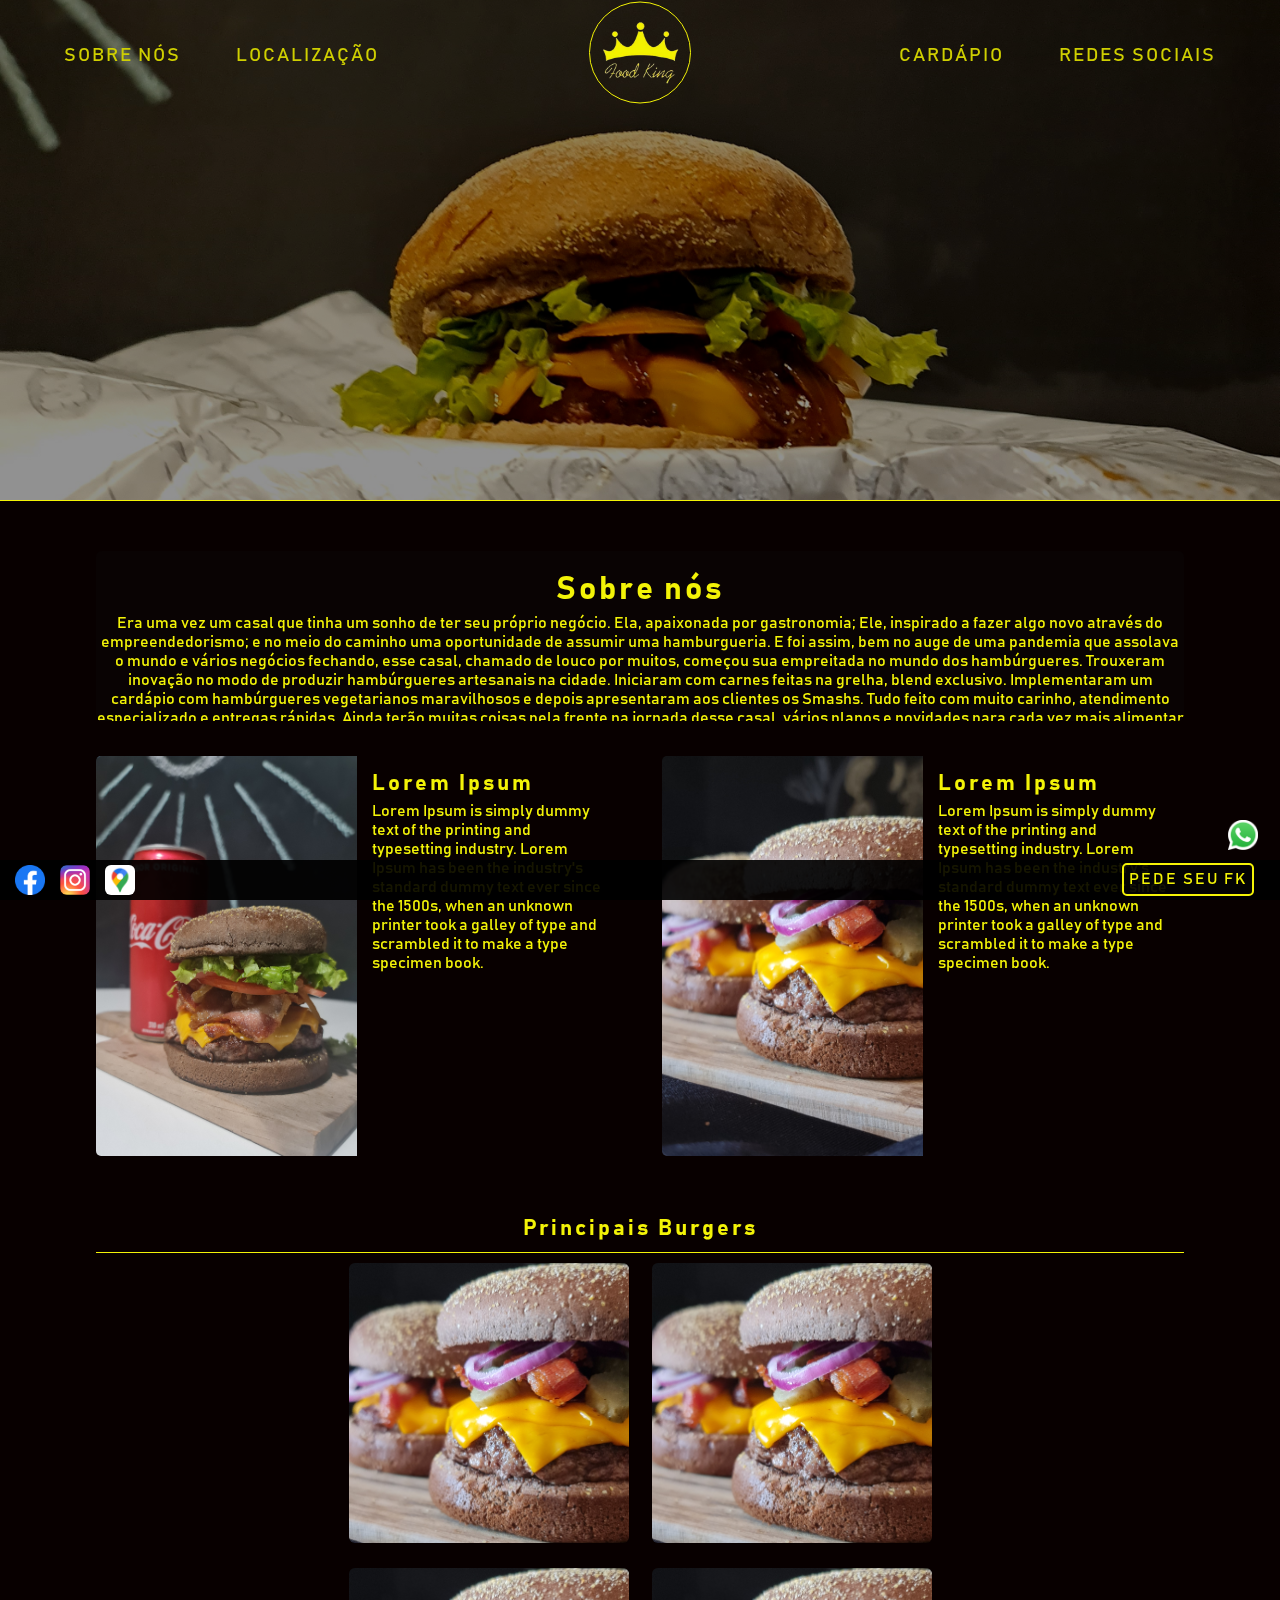
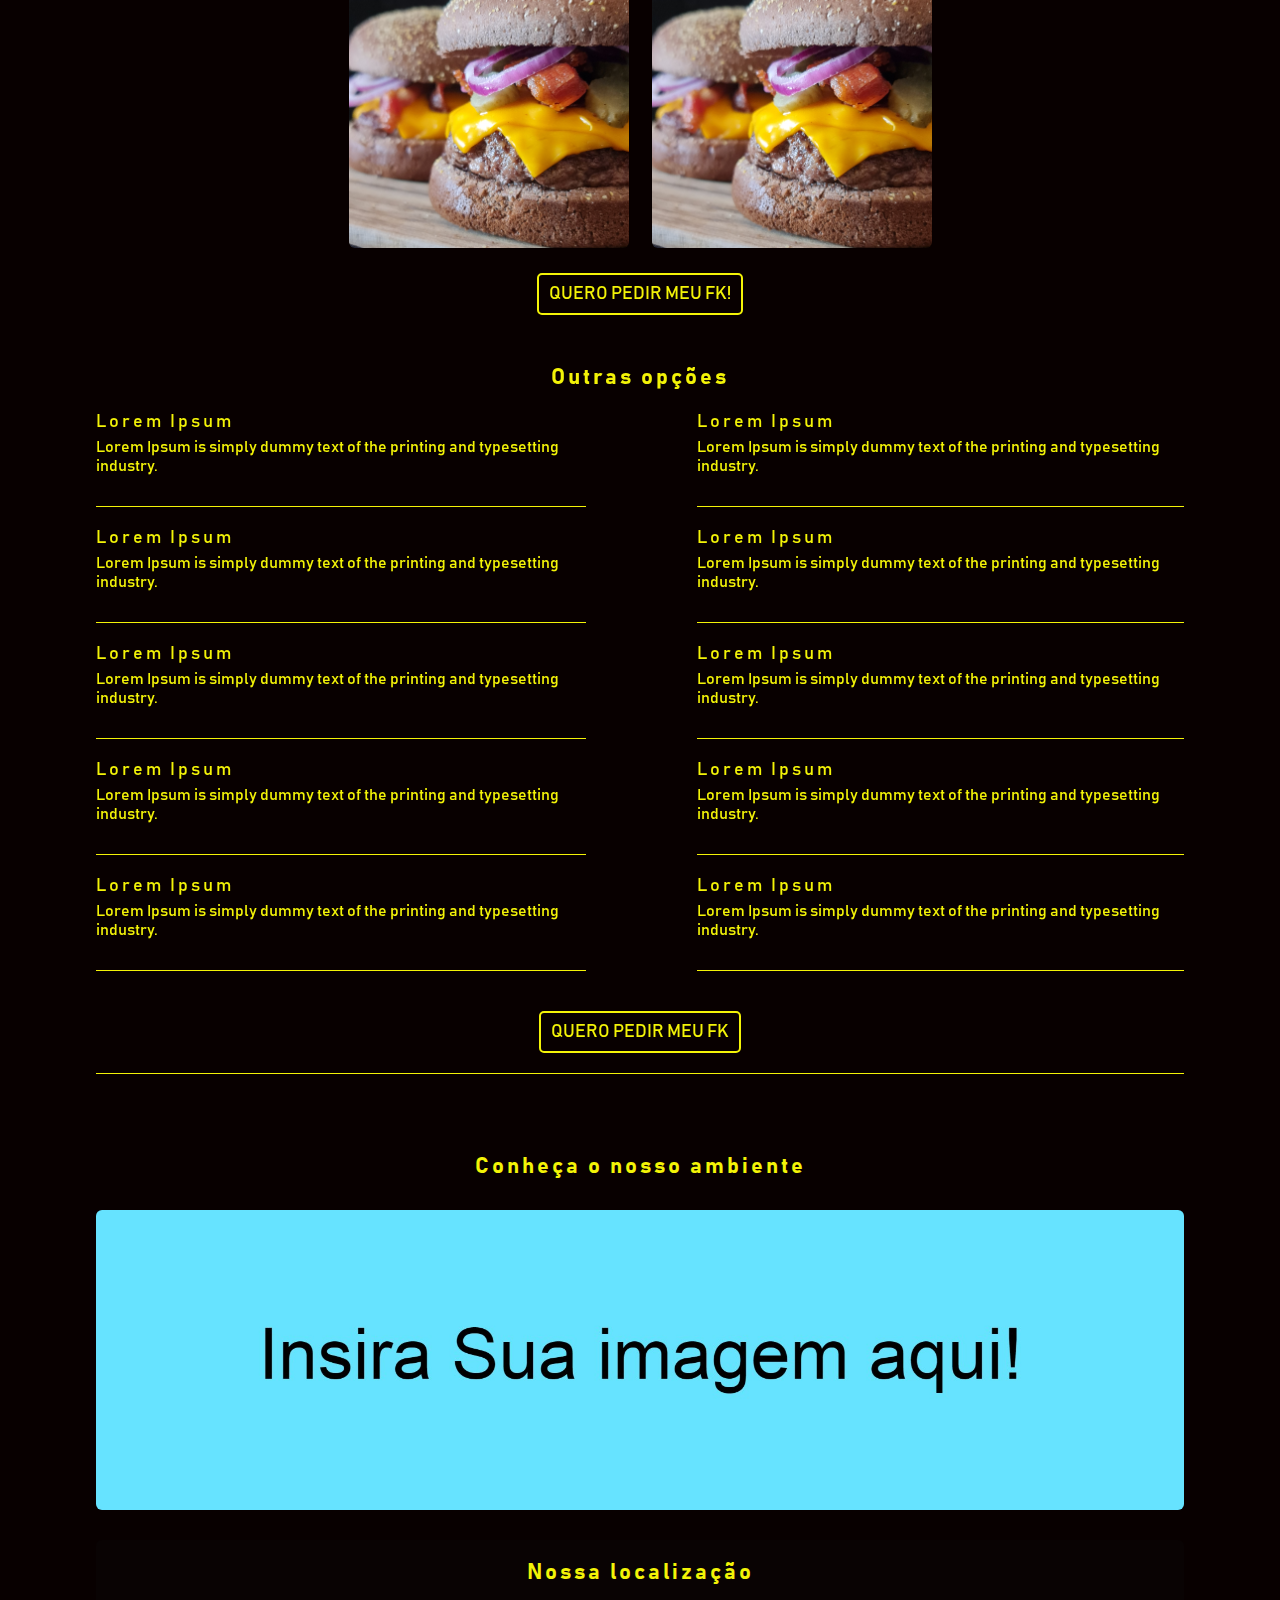
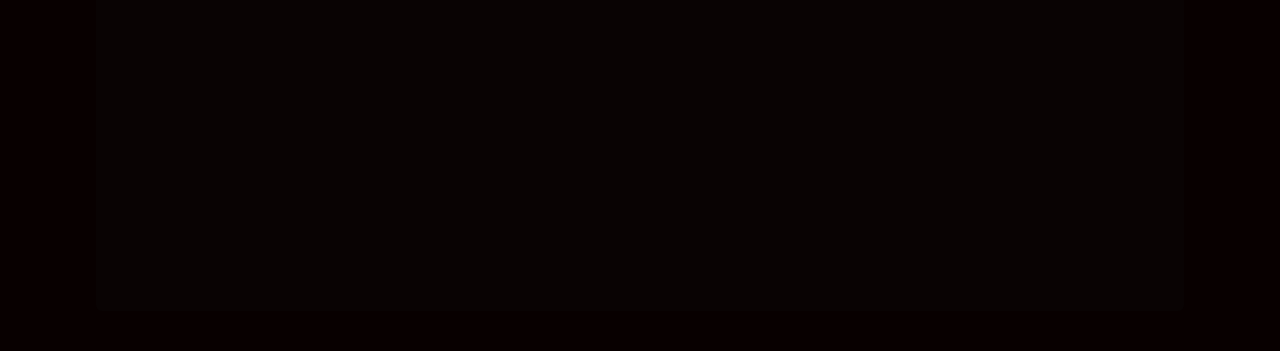
==== index.html @ 836a7619 "Add files via upload" ====
<!DOCTYPE html>
<html lang="pt">
<head>
    <meta charset="UTF-8">
    <meta http-equiv="X-UA-Compatible" content="IE=edge">
    <meta name="viewport" content="width=device-width, initial-scale=1.0">
    <link rel="icon" href="./Imagens/WLogo.jpeg">
    <link rel="stylesheet" href="homePage.css">
    <title>Food King</title>

    <!--        -->
    <meta property="og:type" content="website">
    <meta property="og:title" content="Food King - Ituiutaba">
    <meta property="og:description" content="Conheça nossos hambúrgueres grelhados, smashs e vegetarianos.">
    <meta property="og:url" content="http://foodkingituiutaba.com.br"> <!-- Domain url-->
    <meta property="og:site_name" content="Food King Ituiutaba">
    <meta property="og:image" content="./Imagens/WLogo.jpeg">
    <meta property="og:image:alt" content="">
    <meta property="og:image:width" content="1080">
    <meta property="og:image:height" content="720">
    <meta property="og:image:type" content="image/jpeg">
    <!--        -->
    <!-- Meta Pixel Code -->
<script>
    !function(f,b,e,v,n,t,s)
    {if(f.fbq)return;n=f.fbq=function(){n.callMethod?
    n.callMethod.apply(n,arguments):n.queue.push(arguments)};
    if(!f._fbq)f._fbq=n;n.push=n;n.loaded=!0;n.version='2.0';
    n.queue=[];t=b.createElement(e);t.async=!0;
    t.src=v;s=b.getElementsByTagName(e)[0];
    s.parentNode.insertBefore(t,s)}(window, document,'script',
    'https://connect.facebook.net/en_US/fbevents.js');
    fbq('init', '471126004727187');
    fbq('track', 'PageView');
    </script>
    <noscript><img height="1" width="1" style="display:none"
    src="https://www.facebook.com/tr?id=471126004727187&ev=PageView&noscript=1"
    /></noscript>
    <!-- End Meta Pixel Code -->
</head>
<body >
    <script src="js.js"></script>
    <header id="header">
        <nav>
            <div id="Menu">
                <div style=" display: inline-block; position: absolute; top: 0%; left: 0%; z-index: 1; height: 100%; width: 100%; background-color: rgba(0, 0, 0, 0.432)">
                </div>
                <div id="MenuContainer2">

                </div>
                <div id="MenuContainer">
                    <ul id="CellPhoneMenuList">
                        <li class="CellPhoneMenuLinkList">
                            <div class="CardápioBorder">
                            </div> 
                            <a href="#About" id="0" onclick=" MenuCellPhoneShow(MenuOn = true)">Sobre nós</a>
                        </li>
                        <li class="CellPhoneMenuLinkList">
                            <div class="CardápioBorder">
                            </div>  
                            <a href="#Place" id="1" onclick="MenuCellPhoneShow(MenuOn = true)">Localização</a>
                        </li>
                        <li class="CellPhoneMenuLinkList">
                            <div class="CardápioBorder">
                            </div>    
                            <a  href="#firstMenuSection" id="2" onclick="MenuCellPhoneShow(MenuOn = true)">Cardápio</a>
                        </li>
                        <li class="SocialMediasLink">
                            <a href="https://www.facebook.com/foodkingitba" ><img class="SocialMediasImage" src="./Imagens/1365px-Facebook_f_logo_(2019).svg.webp" alt="https://upload.wikimedia.org/wikipedia/commons/thumb/5/51/Facebook_f_logo_%282019%29.svg/1365px-Facebook_f_logo_%282019%29.svg.png" ></a>  
                          </li>
                          <li class="SocialMediasLink">
                              <a href="https://www.instagram.com/foodkingitba/"><img class="SocialMediasImage" src="./Imagens/Instagram_logo_2016.svg.webp" alt="https://upload.wikimedia.org/wikipedia/commons/thumb/e/e7/Instagram_logo_2016.svg/768px-Instagram_logo_2016.svg.png" ></a>  
                          </li>
                          <li class="SocialMediasLink">
                              <a href="https://api.whatsapp.com/send?phone=5534996470359&text=Olá,%20boa%20noite.%0aMe%20envie%20o%20cardápio,%20por%20favor." ><img class="SocialMediasImage" src="./Imagens/WhatsApp-Logo.png" alt=""></a>  <!--Make a link for alt-->
                          </li>          
                    </ul>
                    <ul id="MenuListLeft">
                        <li class="MenuLinkList">
                            <div class="CardápioBorder">
                            </div> 
                            <a href="#About" id="0" onclick="MenuFixedAnimationHidden(), MenuCellPhoneShow(MenuOn = true)" onmouseenter="BorderAnimationEnter(this.id)" onmouseleave="BorderAnimationOut(this.id)" >Sobre nós</a>
                        </li>
                        <li class="MenuLinkList">
                            <div class="CardápioBorder">
                            </div>  
                            <a href="#Place" id="1" onclick="MenuFixedAnimationHidden(), MenuCellPhoneShow(MenuOn = true)" onmouseenter="BorderAnimationEnter(this.id)" onmouseleave="BorderAnimationOut(this.id)" >Localização</a>
                        </li>
                    </ul>
                    <a id="LogoLink" href="./index.html"><img id="LogoImage" src="./Imagens/WLogo.png" alt=""></a>
                    <ul id="MenuListRight">
                        <li class="MenuLinkList">
                            <div class="CardápioBorder">
                            </div>    
                            <a  href="#firstMenuSection" id="2" onclick="MenuFixedAnimationHidden(), MenuCellPhoneShow(MenuOn = true)" onmouseenter="BorderAnimationEnter(this.id)" onmouseleave="BorderAnimationOut()">Cardápio</a>
                        </li>
                        <li class="MenuLinkList" style="margin-right: 0%;" id="SocialMediasLi" onmouseenter="showSocialMedias()" onmouseleave="hideSocialMedias()">
                            <label href="" id="MediaLabel">Redes Sociais</label>
                        </li>
                        
                    </ul>
                    <ul id="SocialMediasList"onmouseenter="showSocialMedias()" onmouseleave="hideSocialMedias()">      
                        <div id="MediasBorder">
                        </div>              
                            <li class="SocialMediasLink">
                                <a href="https://www.facebook.com/foodkingitba" ><img class="SocialMediasImage" src="./Imagens/1365px-Facebook_f_logo_(2019).svg.webp" alt="https://upload.wikimedia.org/wikipedia/commons/thumb/5/51/Facebook_f_logo_%282019%29.svg/1365px-Facebook_f_logo_%282019%29.svg.png" ></a>  
                              </li>
                              <li class="SocialMediasLink">
                                  <a href="https://www.instagram.com/foodkingitba/"><img class="SocialMediasImage" src="./Imagens/Instagram_logo_2016.svg.webp" alt="https://upload.wikimedia.org/wikipedia/commons/thumb/e/e7/Instagram_logo_2016.svg/768px-Instagram_logo_2016.svg.png" ></a>  
                              </li>
                              <li class="SocialMediasLink">
                                  <a href="https://api.whatsapp.com/send?phone=5534996470359&text=Olá,%20me%20envie%20o%20cardápio%20dos%20burgers%20&#127828;" ><img class="SocialMediasImage" src="./Imagens/WhatsApp-Logo.png" alt=""></a>  <!--Make a link for alt-->
                              </li>                 
                    </ul>
                    <div id="MenuButton" onclick="MenuCellPhoneShow()">
                        <div class="LineMenuButton" style=" margin: 3px; width: 20px; height: 2px; background-color: #cfcf00; border-radius: 6px;">
                        </div>
                        <div class="LineMenuButton" style=" margin: 3px; width: 20px; height: 2px; background-color: #cfcf00; border-radius: 6px;">
                        </div>
                        <div class="LineMenuButton" style=" margin: 3px; width: 20px; height: 2px; background-color: #cfcf00; border-radius: 6px;">
                        </div>
                    </div>
                </div>
                
                <div id="FirstTextId">
                    <h1 id="SecondMenuText">Food King</h1>
                    <h2 id="MainMenuText">Hamburgueria em Ituiutaba</h2>
                    <p id="MenuText">Lorem Ipsum is simply dummy text of the printing and typesetting industry.</p>
                </div>
                
            </div>
        </nav>
    </header>
    <main>
        <!-- AboutSectionStart-->
        <section id="About"> 
            <div class="AboutSectionsDiv">
                <div id="AboutContainer">
                        <div id="AboutTextContainer">
                            <h3 id="AboutUs">Sobre nós</h3>
                            <p id="AboutText">
                                Era uma vez um casal que tinha um sonho de ter seu próprio negócio. Ela, apaixonada por gastronomia; Ele, inspirado a fazer algo novo através do empreendedorismo; e no meio do caminho uma oportunidade de assumir uma hamburgueria. E foi assim, bem no auge de uma pandemia que assolava o mundo e vários negócios fechando, esse casal, chamado de louco por muitos, começou sua empreitada no mundo dos hambúrgueres. 
                                Trouxeram inovação no modo de produzir hambúrgueres artesanais na cidade. Iniciaram com carnes feitas na grelha, blend exclusivo. Implementaram um cardápio com hambúrgueres vegetarianos maravilhosos e depois apresentaram aos clientes os Smashs. Tudo feito com muito carinho, atendimento especializado e entregas rápidas.
                                Ainda terão muitas coisas pela frente na jornada desse casal, vários planos e novidades para cada vez mais alimentar as pessoas com a paixão pela comida, o entusiasmo por inovação e a vontade de um “quero mais”.
                               <br> 
                               E se você quiser acompanhar mais dessa história nos siga em:<a style="color: #f3f307; border-bottom: solid 1px #f3f307; padding-bottom: 2px;" href="https://www.instagram.com/foodkingitba/"><h3>@foodkingitba</h3></a>
                            </p>
                        </div>
                </div>
                <div class="SectionLocalContainer">
                    <div style=" background-image: url(./Imagens/112.jpg); left: 0%;" class="SectionLocalClass">
                        <div class="contentDiv">
                            <h3>Lorem Ipsum</h3>
                            <p id="">Lorem Ipsum is simply dummy text of the printing and typesetting industry. Lorem Ipsum has been the industry's standard dummy text ever since the 1500s, when an unknown printer took a galley of type and scrambled it to make a type specimen book.
                            </p>
                        </div>
                    </div>
                    <div style=" background-image: url(./Imagens/110.jpg); right: 0%;" id="RightAbout" class="SectionLocalClass">
                      
                        <div class="contentDiv" id="RightAboutText">
                            <h3>Lorem Ipsum</h3>
                            <p id="">Lorem Ipsum is simply dummy text of the printing and typesetting industry. Lorem Ipsum has been the industry's standard dummy text ever since the 1500s, when an unknown printer took a galley of type and scrambled it to make a type specimen book. 
                            </p>
                        </div>
                    </div>
                </div>
                
                
            </div>
        </section>
        <!-- AboutSectionEnd-->

        <!-- MenuHightlightStart-->
        <section Class="menuSection" id="firstMenuSection"> 
                    <div Class="AboutSectionsDiv">
                        <div style=" text-align: center; position: relative; left: 50%; transform: translateX(-50%); border-bottom: 1px solid #f3f307; padding-bottom: 10px;">       
                            <h4>Principais Burgers</h4>       
                        </div>
                        <div id="BurgersAlign">
                            <div>
                                <div class="MenuHightlightBurgersContainer" >
                               <div class="HightlightBurgersImage">
                               </div>
                           </div>
                           <div class="MenuHightlightBurgersContainer">
                               <div class="HightlightBurgersImage">
                               </div>
                           </div>
                           </div>
                           <div class="MenuHightlightBurgersContainer">
                               <div class="HightlightBurgersImage">
                               </div>
                           </div>
                           <div class="MenuHightlightBurgersContainer"  >
                               <div class="HightlightBurgersImage">
                               </div>
                           </div>
                        </div>
                        <div style="text-align: center; margin: 30px; margin-top: 20px;">
                            <a class="BuyLink" href="https://site.anota.ai/foodking" style="color: #f3f307;">quero pedir meu fk!</a>
                        </div>
                    </div>
        </section>
        <!--  MenuHightlightEnd-->
                

         <!-- MenuSectionStart-->
        <section class="menuSection"> 
            <div Class="AboutSectionsDiv" >
                <div style="display: inline-block; position: relative; left: 50%; transform: translateX(-50%);">
                    <div id="CardápioBorderTest">
                    </div>               
                    <h4 id="3" >Outras opções</h4>
                </div>

                <div id="MenuSectionDiv" style="border-bottom: solid 1px #f3f307;">
                    <div class="Tables" id="LeftBurgers">
                        <div  class="MenuSectionTextContainer">
                            <h4 class="NameMenuItens">Lorem Ipsum</h4>
                            <p class="AboutText">Lorem Ipsum is simply dummy text of the printing and typesetting industry.
                            </p>
                        </div>
                        <div  class="MenuSectionTextContainer">
                            <h4 class="NameMenuItens">Lorem Ipsum</h4>
                            <p class="AboutText">Lorem Ipsum is simply dummy text of the printing and typesetting industry.
                            </p>
                        </div>
                        <div  class="MenuSectionTextContainer">
                            <h4 class="NameMenuItens">Lorem Ipsum</h4>
                            <p class="AboutText">Lorem Ipsum is simply dummy text of the printing and typesetting industry.
                            </p>
                        </div>
                        <div  class="MenuSectionTextContainer">
                            <h4 class="NameMenuItens">Lorem Ipsum</h4>
                            <p class="AboutText">Lorem Ipsum is simply dummy text of the printing and typesetting industry.
                            </p>
                        </div>
                        <div  class="MenuSectionTextContainer">
                            <h4 class="NameMenuItens">Lorem Ipsum</h4>
                            <p class="AboutText">Lorem Ipsum is simply dummy text of the printing and typesetting industry.
                            </p>
                        </div>
                    </div>           

                    <div class="Tables" id="RightBurgers">
                        <div  class="MenuSectionTextContainer">
                            <h4 class="NameMenuItens">Lorem Ipsum</h4>
                            <p class="AboutText">Lorem Ipsum is simply dummy text of the printing and typesetting industry.
                            </p>
                        </div>
                        <div  class="MenuSectionTextContainer">
                            <h4 class="NameMenuItens">Lorem Ipsum</h4>
                            <p class="AboutText">Lorem Ipsum is simply dummy text of the printing and typesetting industry.
                            </p>
                        </div>
                        <div  class="MenuSectionTextContainer">
                            <h4 class="NameMenuItens">Lorem Ipsum</h4>
                            <p class="AboutText">Lorem Ipsum is simply dummy text of the printing and typesetting industry.
                            </p>
                        </div>
                        <div  class="MenuSectionTextContainer">
                            <h4 class="NameMenuItens">Lorem Ipsum</h4>
                            <p class="AboutText">Lorem Ipsum is simply dummy text of the printing and typesetting industry.
                            </p>
                        </div>
                        <div  class="MenuSectionTextContainer">
                            <h4 class="NameMenuItens">Lorem Ipsum</h4>
                            <p class="AboutText">Lorem Ipsum is simply dummy text of the printing and typesetting industry.
                            </p>
                        </div>
                    </div>

                    <div style="text-align: center; margin: 30px;">
                        <a class="BuyLink" href="pedeseufk.html" style="color: #f3f307;">quero pedir meu fk</a>
                    </div>
                </div>
            </div>
        </section>
        <!-- MenuSectionEnd-->
        
        <!-- PlaceSectionStart-->
            <section id="Place" > 
                
                <div id="PlaceSectionId">
                    <div style="text-align: center; margin-bottom: 30px;">             
                        <h5>Conheça o nosso ambiente</h5>
                    </div>
                    <div class="PlaceContainer" id="SliderImageContainer">
                        <div id="Slider">
                            <div id="PlaceImage1" class="PlaceImages">
                            </div>
                            <div id="PlaceImage2" class="PlaceImages">
                            </div>
                            <div id="PlaceImage3" class="PlaceImages">
                            </div>
                        </div>
                        
                    </div>
                    <div class="PlaceContainer" id="MapsIframe" >
                        <div class="AboutTextContainer" id="PlaceText">
                            <h5>Nossa localização</h5>
                           
                        </div>
                        <div>
                            <a href=""></a>
                            <iframe id="maps" src="https://www.google.com/maps/embed?pb=!1m18!1m12!1m3!1d3772.819912635372!2d-49.46829668565541!3d-18.983559114476005!2m3!1f0!2f0!3f0!3m2!1i1024!2i768!4f13.1!3m3!1m2!1s0x94a231b87ba8a7dd%3A0xdebfc250271f3a3a!2sFood%20King%20Hamburgueria!5e0!3m2!1spt-BR!2sbr!4v1643481798981!5m2!1spt-BR!2sbr" width="100%" height="300" style="border:0; border-radius: 6px;" allowfullscreen="" loading="lazy"></iframe>
                        </div>
                     </div>
                </div>
            </section>
        <!-- PlacetSectionEnd-->
        <footer>
            <div id="FooterFixed">
                <div class="FooterSocialMediasLink">
                    <a style="margin-left: 10px;" href="https://www.facebook.com/foodkingitba" ><img class="FooterSocialMediasImage" src="./Imagens/1365px-Facebook_f_logo_(2019).svg.webp" alt="https://upload.wikimedia.org/wikipedia/commons/thumb/5/51/Facebook_f_logo_%282019%29.svg/1365px-Facebook_f_logo_%282019%29.svg.png" ></a>  
                </div>
                  <div class="FooterSocialMediasLink">
                    <a href="https://www.instagram.com/foodkingitba/"><img class="FooterSocialMediasImage" src="./Imagens/Instagram_logo_2016.svg.webp" alt="https://upload.wikimedia.org/wikipedia/commons/thumb/e/e7/Instagram_logo_2016.svg/768px-Instagram_logo_2016.svg.png" ></a>  
                  </div>
                  <div class="FooterSocialMediasLink">
                    <a href="https://www.google.com/maps/place/Food+King+Hamburgueria/@-18.9836179,-49.4691066,16.75z/data=!4m5!3m4!1s0x94a231b87ba8a7dd:0xdebfc250271f3a3a!8m2!3d-18.9835642!4d-49.466108" ><img style=" border-radius: 6px;" class="FooterSocialMediasImage" src="./Imagens/googleMapsLogo.png" alt="" ></a>  
                </div>
                  <div id="FooterLinks">
                    <a id="WhatsFooter" href="https://api.whatsapp.com/send?phone=5534996470359&text=Olá,%20me%20envie%20o%20cardápio%20dos%20burgers%20&#127828;" ><img class="FooterSocialMediasImage" src="./Imagens/WhatsApp-Logo.png" alt=""></a>  <!--Make a link for alt-->
                    <a id="FooterLink" href="pedeseufk.html" style="color: #f3f307;">Pede seu fk</a>
                </div>
            </div>
        </footer>
    </main>
</body >
</html>
---- homePage.css ----
@font-face 
{
    font-family: Bahnschrift;
    src: url(./Fonts/BahnschriftStyles/BAHNSCHRIFT.TTF);
}

*
{
    margin: 0px;
    padding: 0px;
    color:  #f3f307;
    font-size: 100%;
    font-family: Bahnschrift;
}
header
{
    height: 100%;
    
}
body
{
    background-color: #080000;
    scroll-behavior:smooth;
}
a
{
    text-decoration: none;
    color: #cfcf00;
}
a:hover
{
    color: #f3f307;
}
h1
{
    font-size: 34px;
    text-transform: uppercase;
    opacity: 0%;
    letter-spacing: 2px;
}
h2
{
    font-size: 26px;
    text-transform: uppercase;
    opacity: 0%;
    letter-spacing: 3px;
}
#AboutUs
{
    font-size: 32px;
}
h3
{
    font-size: 22px;
    letter-spacing: 3px;
    padding-bottom: 5px;
    text-decoration: none;
}
h4
{
    font-size: 22px;
    text-decoration: none;
    letter-spacing: 3px;
}
h5
{
    font-size: 22px;
    text-decoration: none;
    letter-spacing: 3px;
}
p
{
    font-size: 16px;
}
#MenuText
{
    text-transform: uppercase;  
    opacity: 0%;
}
#FirstTextId
{
    z-index: 2;
    position: relative;
    top: 50%;
    left: 50%;
    transform: translate(-50%,-50%);
}

#Menu
{
    position: relative;
    height: 500px;
    background-image: url(./Imagens/222.jpg);
    background-size: cover;
    background-position-x: center;
    background-position-y: 70%;
    background-repeat: no-repeat;
    animation: MenuImageAnimation 3s;
    text-align: center;
    border-bottom: 1px solid #f3f307;
    margin-bottom: 50px;
}
@keyframes MenuImageAnimation
{
    from
    {
        background-size: 120%;
    }
    to
    {
        background-size: 100%;
    }
}
@keyframes MenuAnimHidden
{
    from
    {
        position: fixed;
        top: 0%;
        right: 0%;
    }
    to
    {
        position: fixed;
        top: -120px;
        right: 0%;
    }
}
@keyframes MenuAnimShow
{
    from
    {
        position: fixed;
        top: -120px;
        right: 0%;
    }
    to
    {
        position: fixed;
        top: 0%;
        right: 0%;
    }
}
@keyframes BottomMenuAnimHidden
{
    from
    {
        position: fixed;
        right: 0%;
        bottom: 0%;
    }
    to
    {
        position: fixed;
        right: 0%;
        bottom: -40px;
    }
}
@keyframes BottomMenuAnimShow
{
    from
    {
        position: fixed;
        right: 0%;
        bottom: -40px;
    }
    to
    {
        position: fixed;
        bottom: 0%;
        right: 0%;
    }
}
#MenuContainer
{
    z-index: 4;
    letter-spacing: 2px;
    height: 110px;
    width: 100%;
    position: fixed;
    top: 0%;
    right: 0%;
    overflow: hidden;
}
#MenuContainer2
{
    z-index: 0;
    letter-spacing: 2px;
    height: 60px;
    width: 60%;
    position: fixed;
    top: 0%;
    right: 0%;
    transform: translateX(-30%);                                    
    overflow: hidden;
}
#MenuListLeft
{
 position: absolute;
 top: 50%;
 left: 5%;
 transform: translateY(-50%);
}

#MenuListRight
{
    position: absolute;
    top: 50%;
    right: 5%;
    transform: translateY(-50%);
}
.CellPhoneMenuLinkList
{
    position: relative;
    list-style: none;
    font-size: 26px;
    display: block;
    margin: 5px;
    text-transform: uppercase;  
}
#CellPhoneMenuList
{
    position: absolute;
    top: 35%;
    left: 50%;
    transform: translate(-50%,-50%);
    z-index: 0;
    opacity: 0%;
}
.MenuLinkList
{
    
    position: relative;
    list-style: none;
    font-size: 120%;
    display: inline-block;
    margin-right: 50px;
    text-transform: uppercase;
}

#LogoLink
{
    position: absolute;
    left: 50%;
    top: 50%;
    transform: translate(-50%,-50%);
}
#LogoImage
{
    width: 90px;
    padding: 5px;
    border: solid 1.8px #f3f307;
    border-radius: 50%;
}
@keyframes MenuCellPhoneAnimationHidden
{
    from
    {
        opacity: 100%;

    }
    to
    {
        opacity: 0%;
    }
}
@keyframes MenuCellPhoneAnimationShow
{
    from
    {
        opacity: 0%;

    }
    to
    {
        opacity: 100%;
    }
}

@Keyframes MenuIncrease
{
    from
    {
        height: 60px;
    }
    to
    {
        height: 100%;
    }
}
@keyframes MenuDecrease
{
    from
    {
        height: 100%;
    }
    to
    {
        
        height: 60px;
    }
}
@keyframes BorderAnimation 
{
    from
    {
        width: 0%;
    }
    to
    {
        width: 100%;
    }
    
}
@keyframes MediasAnimation 
{
    from
    {
        opacity: 0%;
        position: absolute;
        top: 55%;
    }
    to
    {
        opacity: 100%;
        position: absolute;
        top: 60%;
    }
}
@keyframes MediasAnimation2 
{
    from
    {
        opacity: 100%;
        position: absolute;
        top: 60%;

        
    }
    to
    {
        opacity: 0%;
        position: absolute;
        top: 55%;
    }
}
@keyframes BorderAnimation
{
    from
    {
        width: 5%;
    }
    to
    {
        width: 100%;
    }
}
@keyframes BorderAnimation2
{
    from
    {
        width: 100%;
    }
    to
    {
        width: 5%;
    }
}
@keyframes FadeIn
{     
      from
    {
        opacity: 0%;
    }
    to
    {   
        opacity: 100%;
    }
}
.CardápioBorder
{
    text-align: center;
    position: absolute;
    left: 50%;
    top: 100%;
    transform: translateX(-50%);
    width: 0%;
    height: 1px;
    border-bottom: solid 2px #f3f307;
}
#MediasBorder
{
    text-align: center;
    position: absolute;
    left: 50%;
    top: 100%;
    transform: translateX(-50%);
    width: 0%;
    height: 1px;
    border-bottom: solid 2px #f3f307;

}
#SocialMediasList
{
    opacity: 0%;
    position: absolute;
    right: 5%;
    text-align: center;
    top: -100%;
    width: 155px;
}
#MediaLabel
{
    color:#cfcf00;
}

.SocialMediasLink
{
    display: inline-block;
    margin-top: 5px;
    margin-left: 5px;
    margin-right: 5px;
    list-style: none;
    
}
.SocialMediasImage
{
    width: 35px;
}
.AboutSectionsDiv
{
    width: 85%;
    position: relative;
    left: 50%;
    transform: translateX(-50%);
}
#AboutContainer
{
border-radius: 6px;
position: relative;
left: 50%;
transform: translateX(-50%);
text-align: center;
width: 100%;
margin-bottom: 35px;
background-color: #0f0f0f3b;
overflow: hidden;
}
#AboutTextContainer
{
    border-radius: 6px;
    position: relative;
    margin-top: 20px;
    height: 150px;
    overflow-y: scroll;
}


.SectionLocalContainer
{
    width: 100%;
    height: 400px;
    position: relative;
    overflow: hidden;
}
.SectionLocalClass
{
    border-radius: 5px;
    text-align: left;
    width: 48%;
    background-size: 50%;
    background-position-x: left;
    background-position-y: top;
    background-repeat: no-repeat;
    height: 100%;
    display: inline-block;
    position: absolute;
}

.contentDiv
{
    margin-top: 15px;
    margin-left: 15px;
    margin-right: 15px;
    position: absolute;
    left: 50%;
    font-size: 18px;
    display: inline-block;
}
#BurgersAlign
{
    text-align: center;
}
#MenuButton
{
    display: none;
}
.MenuHightlightBurgersContainer
{
    margin: 10px;
    border-radius: 6px;
    position: relative;
    display: inline-block;
}
.HightlightBurgersImage
{
    width: 280px;
    height: 280px;
    position: relative;
    display: inline-block;
    border-radius: 6px;
    background-image: url(./Imagens/110.jpg);
    background-size: cover;
    background-position-y: 30%;
}
.HightlightBurgersText
{
    display: inline-block;
    position: absolute;
    width: 60%;
    margin-top: 20px;
    margin-right: 10px;
    font-size: 18px;
}
.menuSection
{
    margin-top: 60px;
}
#MenuSectionDiv
{
position: relative;
left: 50%;
transform: translateX(-50%);
width: 100%;
margin-top: 20px;
margin-bottom: 30px;
overflow: hidden;
}
.Tables
{
    display: inline-block;
    width: 45%;
    position: absolute;
}
.MenuSectionTextContainer
{
text-align: left;
position: relative;
border-bottom: 1px solid #f3f307;
padding-bottom: 30px;
margin-bottom: 20px;
}
#RightBurgers
{
position: relative;
right: -10%;
}
#LeftBurgers
{
position: relative;
left: 0%;
}
.NameMenuItens
{
    font-size: 18px;
    font-weight: normal;
    display: inline-block;
    margin-bottom: 5px;
}
.BuyLink
{
    font-size: 18px;
    border: solid 2px #f3f307;
    padding: 10px;
    border-radius: 5px;
    text-transform: uppercase;
}
.BuyLink:hover
{
    font-size: 20px;
}

#Place
{
    margin-top: 80px;
    margin-bottom: 40px;
}
#LeftButton:hover
{
    background-color:#0f0f0f3b;
}
#LeftButton
{
    z-index: 1;
    color: black;
    position: absolute;
    left: 0%;
    height: 100%;
    width: 100px;
    background-color:#15131400;
    border: none;
    font-size: 40px;
}
#RightButton:hover
{
    background-color:#15131442;
}
#RightButton
{
    z-index: 1;
    color: black;
    position: absolute;
    right: 0%;
    height: 100%;
    width: 100px;
    background-color:#15131400;
    border: none;
    font-size: 40px;
}
@keyframes SlideImagesHidden
{
    from
    {
        position: absolute;
        left: 0%;
    }
    to
    {
        position: absolute;
        left: +100%;
    }
}
@keyframes SlideImagesShow
{
    from
    {
        position: absolute;
        left: -100%;
    }
    to
    {
        position: absolute;
        left: 0%;
    }
}
#Slider
{
    width: 100%;
    height: 100%;
    position: relative;
}
#PlaceSectionId
{
    margin-top: 30px;
    width: 85%;
    position: relative;
    left: 50%;
    transform: translateX(-50%);
}
.PlaceImages
{
    display: inline-block;
    background-position: center;
    background-size: cover;
    background-position-y: center;
    position: absolute;
    width: 100%;
    height: 100%;
}
#PlaceImage1
{
    background-image: url(./Imagens/BackgroundImage.jpg);
    left: 0%;
}
#PlaceImage2
{
    background-image: url(./Imagens/BackgroundImage2.jpg);
    left: -100%;

}
#PlaceImage3
{
    background-image: url(./Imagens/BackgroundImage3.jpg);
    left: 100%;
}
.PlaceContainer
{
    overflow: hidden;
    background-color: #0f0f0f3b;
    position: relative;
    text-align: center;
    width: 100%;
    left: 50%;
    transform: translateX(-50%);
    height: 300px;
    margin-bottom: 30px;
    border-radius: 6px;
}
.PlaceTextContainer
{
    position: relative;
    top: 20%;
    transform: translateY(-50%);
    margin: 30px;
}
#PlaceText
{
    margin: 20px;
}
#FooterFixed
{
    font-size: 16px;
    position: fixed;
    right: 0%;
    bottom: 0%;
    text-transform: uppercase;
    letter-spacing: 2px;
    z-index: 2;
    background-color: #000000e8;
    width: 100%;
    height: 40px;
}
#FooterLink
{
    font-size: 16px;
    padding: 5px;
    border: solid 2px #f3f307;
    border-radius: 5px;
    text-transform: uppercase;
    letter-spacing: 2px;
    background-color: #0f0f0f3b;
    display: inline-block;
}

#FooterLink:hover
{
    font-size: 18px;
}
.FooterSocialMediasImage
{
    width: 30px;
}
.FooterSocialMediasLink
{
    display: inline-block;
    margin-top: 5px;
    margin-left: 5px;
    margin-right: 5px;
    list-style: none;
}
#FooterLinks
{
    position: absolute;
    bottom: 10%;
    right: 2%;
    z-index: 3;
}
#WhatsFooter
{
    margin-right: 10px;
    position: absolute;
    right: -10%;
    top: -130%;
}
#MapsIframe
{
    height: 100%;
}
@media  screen and (max-width: 943px)
{
#AboutUs
{
    font-size: 24px;
} 
h3
{
    font-size: 18px;
}
.contentDiv
{
    margin-top: 20px;
    margin-left: 15px;
    margin-right: 15px;
    position: absolute;
    left: 50%;
    display: inline-block;
}
#Menu
{
    height: 400px;
}
.SectionLocalContainer
{
    height: 350px;
}
}
@media  screen and (max-width: 879px)
{
#AboutUs
{
    font-size: 24px;
} 
h3
{
    font-size: 16px;
}
p
{
    font-size: 14px;
}
.contentDiv
{
    margin-top: 20px;
    margin-left: 15px;
    margin-right: 15px;
    display: inline-block;
}
#Menu
{
    height: 400px;
    font-size: 12px;
}

.SectionLocalContainer
{
    height: 350px;
}
.menuSection
{
    margin-top: 60px;
}
}
@media  screen and (max-width: 801px)
{
#AboutUs
{
    font-size: 18px;
} 
h3
{
    font-size: 14px;
}
p
{
    font-size: 12px;
}
.contentDiv
{
    margin-top: 20px;
    margin-left: 15px;
    margin-right: 15px;
    display: inline-block;
}
#Menu
{
    height: 400px;
    font-size: 12px;
}

.SectionLocalContainer
{
    height: 300px;
}
.menuSection
{
    margin-top: 60px;
}
}
@media  screen and (max-width: 725px)
{
#AboutUs
{
    font-size: 18px;
} 
h3
{
    font-size: 14px;
}
p
{
    font-size: 12px;
}
.contentDiv
{
    margin-top: 10px;
    margin-left: 15px;
    margin-right: 15px;
    display: inline-block;
}
#Menu
{
    height: 400px;
    font-size: 12px;
}

.SectionLocalContainer
{
    height: 100%;
}
.menuSection
{
    margin-top: 60px;
}
#LogoLink
{
    position: fixed;
    left: 2%;
    top: 0%;
    transform: translateY(10%);


}
#MenuButton
{
    display: inline-block;
    position: fixed;
    right: 15px;
    top: 20px;
}
#LogoImage
{
    width: 50px;
    padding: 0px;
    border: none;
}
.MenuLinkList
{
    padding: 5px;
    position: relative;
    list-style: none;
    font-size: 120%;
    display: block;
    text-align: center;
    text-transform: uppercase;
    margin: 0px;
    font-size: 26px;
    
}
#MenuListLeft
{
opacity: 0%;
z-index: 0;
}
#MenuListRight
{
    opacity: 0%;
    z-index: 0;
}
#SocialMediasList
{
    opacity: 0%;
    position: absolute;
    right: 500%;
    transform: translate(50%,-70%);
    padding-top: 0px;
    width: 130px;
}
.SocialMediasLink
{
    padding-top: 15px;
    position: relative;
    left: -5px;
    display: inline-block;
    margin-top: 5px;
    margin-left: 5px;
    margin-right: 5px;
    list-style: none;
   
}

.SocialMediasImage
{
    width: 30px;
}
#MenuContainer
{
    height: 60px;
    background-color: #000000ee;
    top: 0%;
}
.CardápioBorder
{
    display: none;
}
.SectionLocalClass
{
    border-radius: 5px;
    text-align: left;
    width: 100%;
    margin-top: 20px;
    background-size: 50%;
    background-position-x: left;
    background-position-y: center;
    background-repeat: no-repeat;
    height: 250px;
    display: block;
    position: relative;
}
#RightAbout
{
    border-radius: 5px;
    text-align: left;
    width: 100%;
    margin-top: 20px;
    background-size: 50%;
    background-position-x: right;
    background-position-y: 25%;
    display: block;
    position: relative;
}
#RightAboutText
{
    margin-top: 15px;
    margin-left: 15px;
    margin-right: 15px;
    position: absolute;
    left: 0%;
    right: 50%;
    text-align: right;
    font-size: 18px;
    display: inline-block;
}
.HightlightBurgersImage
{
    width: 200px;
    height: 200px;
    position: relative;
    display: inline-block;
    border-radius: 6px;
    background-image: url(./Imagens/110.jpg);
    background-size: cover;
    background-position-y: 30%;
}
.PlaceImages
{
    background-position-x: center;
    background-size: cover;
    background-repeat: no-repeat;
    background-position-y: center;
    position: absolute;
}
.HightlightBurgersImage
    {
        width: 150px;
        height: 150px;
        position: relative;
        display: inline-block;
        border-radius: 6px;
        background-image: url(./Imagens/110.jpg);
        background-size: cover;
        background-position-y: 30%;
    }
}

@media  screen and (max-width: 415px)
{

#AboutUs
{
    font-size: 18px;
} 
h2
{
    font-size: 18px;
}
h3
{
    font-size: 14px;
}
p
{
    font-size: 12px;
}
.contentDiv
{
    margin-top: 10px;
    margin-left: 15px;
    margin-right: 15px;
    display: inline-block;
}
#Menu
{
    height: 400px;
    font-size: 12px;
}

.SectionLocalContainer
{
    height: 100%;
}
.menuSection
{
    margin-top: 60px;
}
#LogoLink
{
    position: fixed;
    left: 2%;
    top: 0%;
    transform: translateY(10%);


}
#MenuButton
{
    display: inline-block;
    position: fixed;
    right: 5%;
    top: 3%;
}
#LogoImage
{
    width: 50px;
    padding: 0px;
    border: none;
}
.MenuLinkList
{
    padding: 5px;
    position: relative;
    list-style: none;
    font-size: 120%;
    display: block;
    text-align: center;
    text-transform: uppercase;
    margin: 0px;
    font-size: 26px;
    float: none;
    
}
#MenuListLeft
{
opacity: 0%;
z-index: 0;
}
#MenuListRight
{
    opacity: 0%;
    z-index: 0;
}
#SocialMediasList
{
    opacity: 0%;
    position: absolute;
    right: 500%;
    transform: translate(50%,-70%);
    padding-top: 0px;
    width: 130px;
}
.SocialMediasLink
{
    padding-top: 15px;
    position: relative;
    left: -5px;
    display: inline-block;
    margin-top: 5px;
    margin-left: 5px;
    margin-right: 5px;
    list-style: none;
   
}
.SocialMediasImage
{
    width: 30px;
}
#MenuContainer
{
    height: 60px;
    background-color: #000000ee;
    top: 0%;
}
.CardápioBorder
{
    display: none;
}
.SectionLocalClass
{
    border-radius: 5px;
    text-align: left;
    width: 100%;
    margin-top: 20px;
    background-size: 50%;
    background-position-x: left;
    background-position-y: center;
    background-repeat: no-repeat;
    height: 250px;
    display: block;
    position: relative;
}
#RightAbout
{
    border-radius: 5px;
    text-align: left;
    width: 100%;
    margin-top: 20px;
    background-size: 50%;
    background-position-x: right;
    background-position-y: 25%;
    display: block;
    position: relative;
}
#RightAboutText
{
    margin-top: 15px;
    margin-left: 15px;
    margin-right: 15px;
    position: absolute;
    left: 0%;
    right: 50%;
    text-align: right;
    font-size: 18px;
    display: inline-block;
}

.PlaceImages
{
    background-position-x: center;
    background-size: cover;
    background-repeat: no-repeat;
    background-position-y: center;
    position: absolute;
}
.HightlightBurgersImage
    {
        width: 140px;
        height: 140px;
    }
    #SliderImageContainer
    {
        height: 200px;

    }
}

@media  screen and (max-width: 376px)
{
    .HightlightBurgersImage
    {
        width: 130px;
        height: 130px;
    }
    #MenuContainer
{
    height: 60px;
    background-color: #000000ee;
    top: 0%;
}
    .NameMenuItens
    {
        font-size: 17px;
    }
    h4
    {
        font-size: 18px;
    }
    h5
    {
        font-size: 18px;
    }
    #SliderImageContainer
    {
        height: 200px;

    }
    .MenuLinkList
{
    font-size: 10px;
}
h1
{
    font-size: 26px;
}
h2
{
    font-size: 20px;
}
.MenuLinkList
{
    padding: 5px;
    position: relative;
    list-style: none;
    font-size: 120%;
    display: block;
    text-align: center;
    text-transform: uppercase;
    margin: 0px;
    font-size: 26px;
    
}
#SocialMediasList
{
    opacity: 0%;
    position: absolute;
    right: 500%;
    transform: translate(50%,-70%);
    padding-top: 0px;
    width: 130px;
}
#MenuListLeft
{
opacity: 0%;
z-index: 0;
}
#MenuListRight
{
    opacity: 0%;
    z-index: 0;
}
}
@media  screen and (max-width: 281px)
{
    #MenuContainer
{
    height: 60px;
    background-color: #000000ee;
    top: 0%;
}
    .BuyLink
    {
        font-size: 12px;
    }
    .HightlightBurgersImage
    {
        width: 90px;
        height: 90px;
    }
    .NameMenuItens
    {
        font-size: 12px;
    }
    h1
    {
        font-size: 18px;
    }
    h2
    {
        font-size: 13px;
    }
    h3
    {
        font-size: 12px;
    }
    h4
    {
        font-size: 12px;
    }
    h5
    {
        font-size: 12px;
    }
    #SliderImageContainer
    {
        height: 200px;

    }
    .MenuLinkList
{
    font-size: 10px;
}
.SectionLocalClass
{
    background-size: 40%;
    background-position-x: left;
    background-position-y: top;
    background-repeat: no-repeat;
    height: 180px;
}
#RightAbout
{
    border-radius: 5px;
    text-align: right;
    width: 100%;
    margin-top: 10px;
    background-size: 40%;
    background-position-x: right;
    background-position-y: 25%;
    display: block;
    position: relative;
}
#RightAboutText
{
    position: absolute;
    right: 40%;
}
.contentDiv
{
    margin-top: 10px;
    margin-left: 15px;
    margin-right: 15px;
    position: absolute;
    left: 40%;
    display: inline-block;
}
p
{
    font-size: 10px;
}
#Menu
{
    position: relative;
    height: 280px;
}
#maps
{
    height: 200px;
}
.MenuLinkList
{
    padding: 5px;
    position: relative;
    list-style: none;
    font-size: 120%;
    display: block;
    text-align: center;
    text-transform: uppercase;
    margin: 0px;
    font-size: 26px;
    
}
#MenuListLeft
{
opacity: 0%;
z-index: 0;
}
#MenuListRight
{
    opacity: 0%;
    z-index: 0;
}
#SocialMediasList
{
    opacity: 0%;
    position: absolute;
    right: 50%;
    transform: translate(50%,-40%);
    padding-top: 0px;
    width: 130px;
}
}
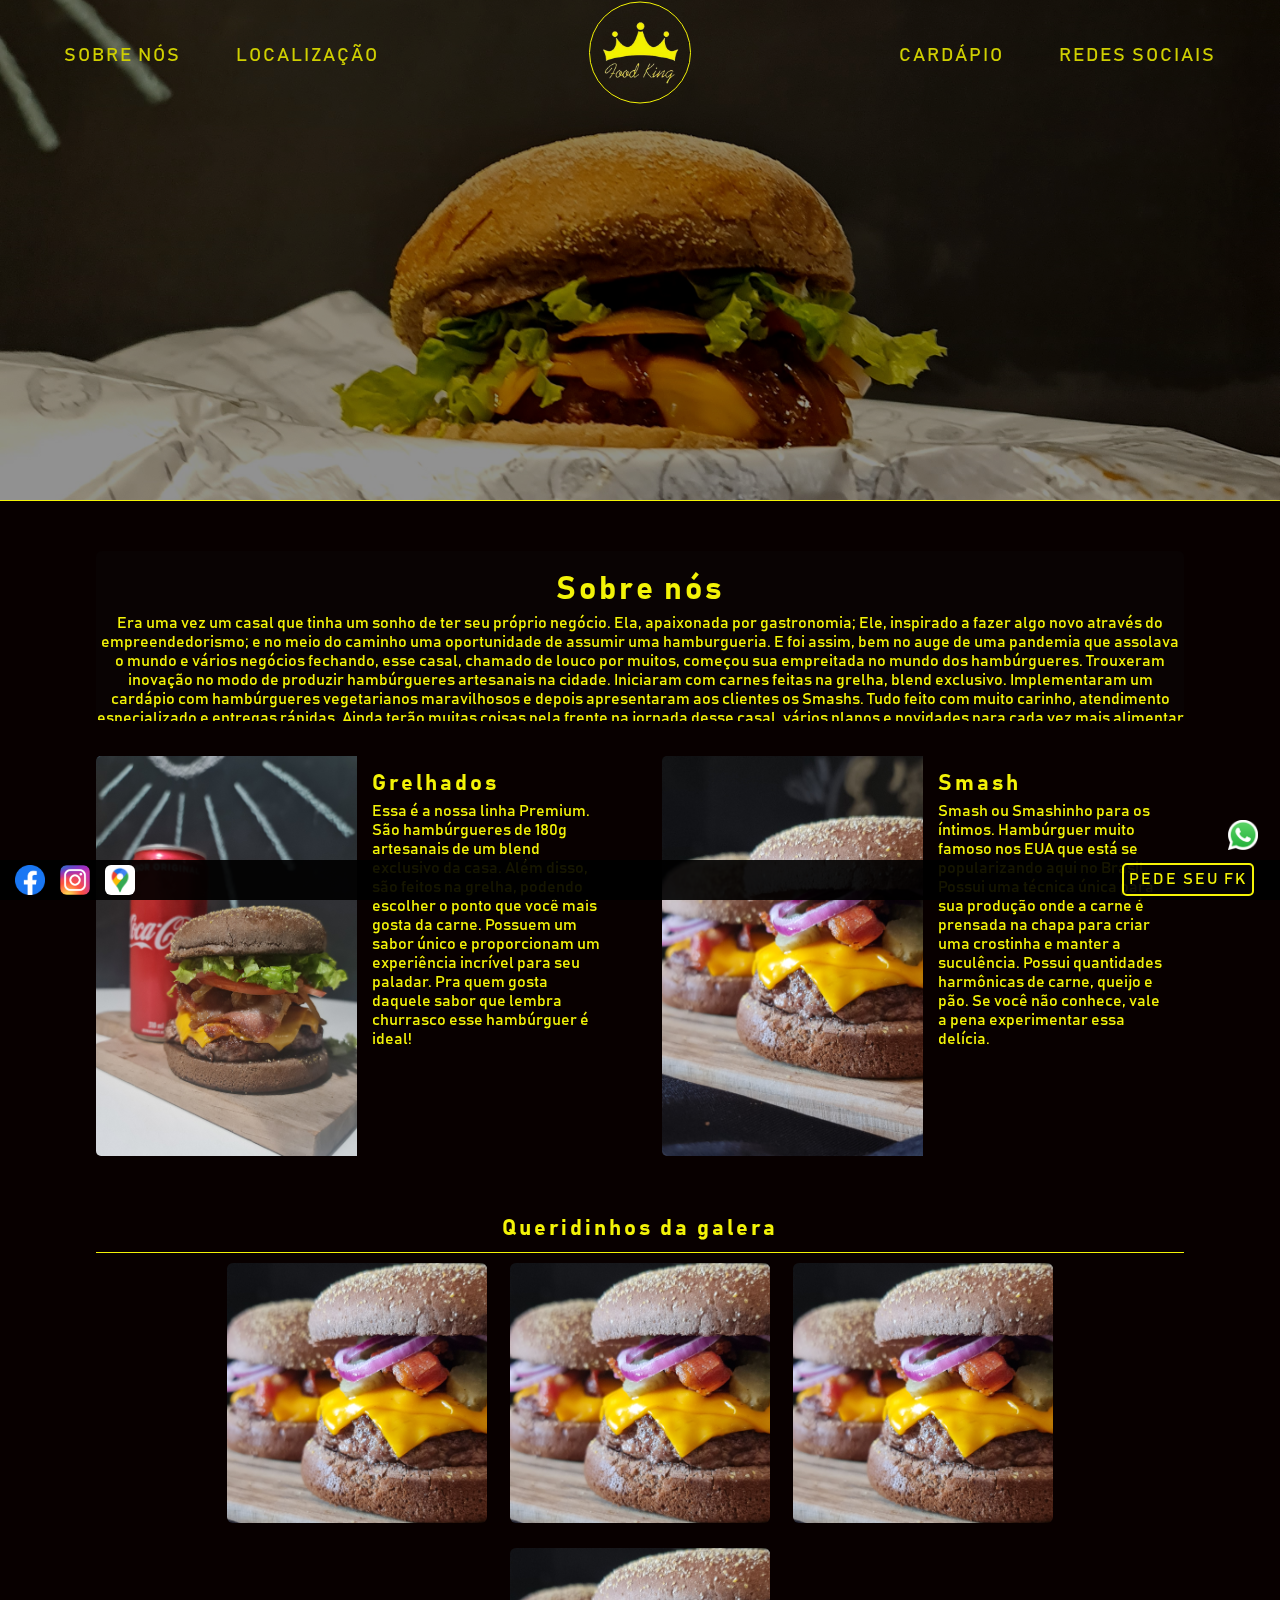
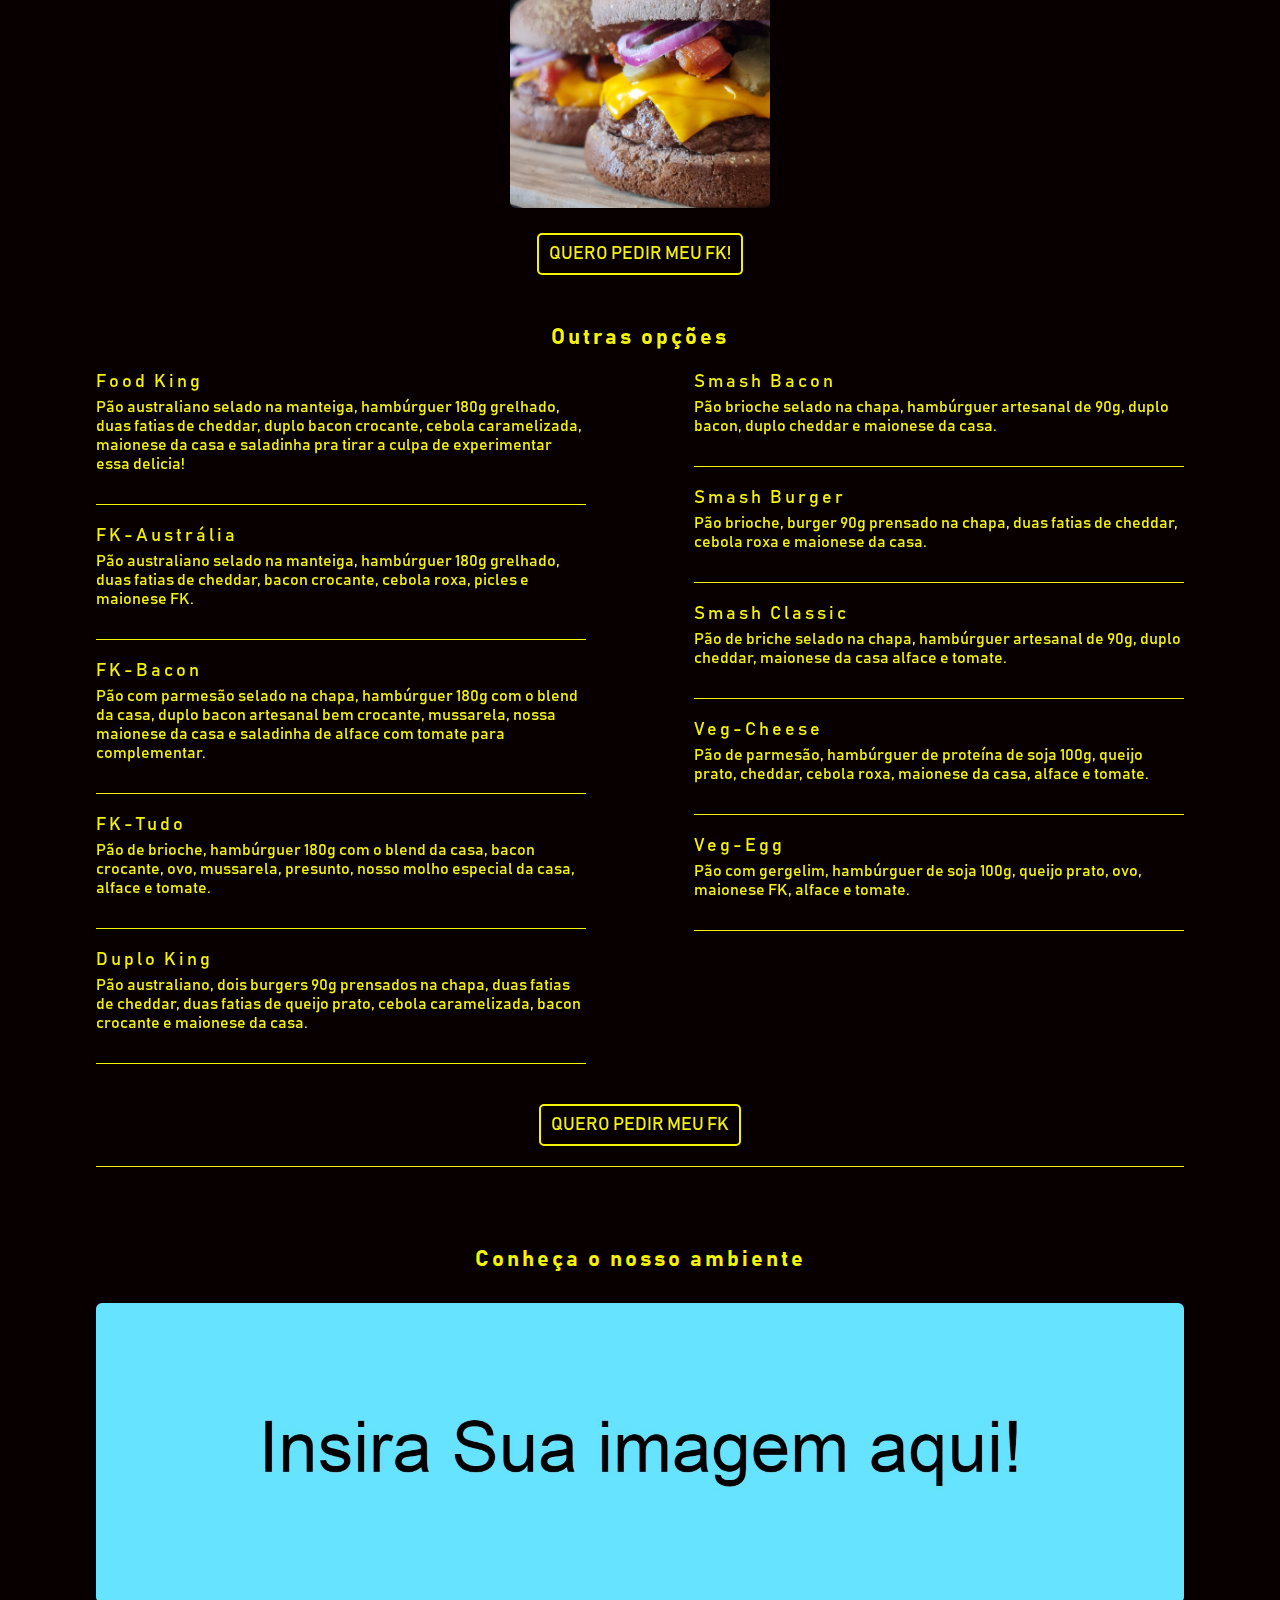
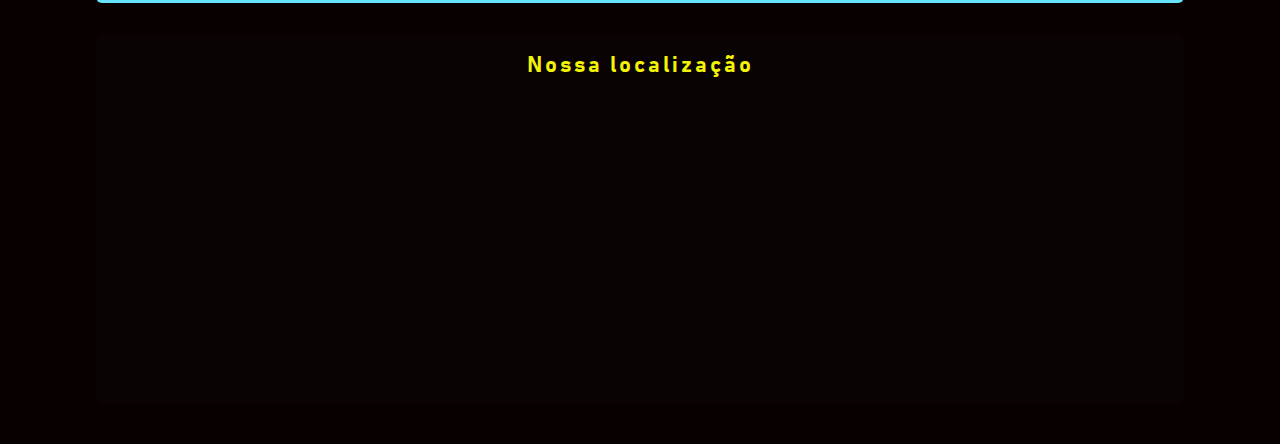
==== commit c033fb7b: "Add files via upload" ====
--- a/index.html
+++ b/index.html
@@ -4,7 +4,7 @@
     <meta charset="UTF-8">
     <meta http-equiv="X-UA-Compatible" content="IE=edge">
     <meta name="viewport" content="width=device-width, initial-scale=1.0">
-    <link rel="icon" href="./Imagens/WLogo.jpeg">
+    <link rel="icon" href="./Imagens/tabLogo.png">
     <link rel="stylesheet" href="homePage.css">
     <title>Food King</title>
 
@@ -72,7 +72,7 @@
                               <a href="https://www.instagram.com/foodkingitba/"><img class="SocialMediasImage" src="./Imagens/Instagram_logo_2016.svg.webp" alt="https://upload.wikimedia.org/wikipedia/commons/thumb/e/e7/Instagram_logo_2016.svg/768px-Instagram_logo_2016.svg.png" ></a>  
                           </li>
                           <li class="SocialMediasLink">
-                              <a href="https://api.whatsapp.com/send?phone=5534996470359&text=Olá,%20boa%20noite.%0aMe%20envie%20o%20cardápio,%20por%20favor." ><img class="SocialMediasImage" src="./Imagens/WhatsApp-Logo.png" alt=""></a>  <!--Make a link for alt-->
+                              <a href="https://api.whatsapp.com/send?phone=5534996470359&text=Oii,%20pode%20me%20enviar%20o%20cardápio?%20 &#127828;" ><img class="SocialMediasImage" src="./Imagens/WhatsApp-Logo.png" alt=""></a>  <!--Make a link for alt-->
                           </li>          
                     </ul>
                     <ul id="MenuListLeft">
@@ -109,7 +109,7 @@
                                   <a href="https://www.instagram.com/foodkingitba/"><img class="SocialMediasImage" src="./Imagens/Instagram_logo_2016.svg.webp" alt="https://upload.wikimedia.org/wikipedia/commons/thumb/e/e7/Instagram_logo_2016.svg/768px-Instagram_logo_2016.svg.png" ></a>  
                               </li>
                               <li class="SocialMediasLink">
-                                  <a href="https://api.whatsapp.com/send?phone=5534996470359&text=Olá,%20me%20envie%20o%20cardápio%20dos%20burgers%20&#127828;" ><img class="SocialMediasImage" src="./Imagens/WhatsApp-Logo.png" alt=""></a>  <!--Make a link for alt-->
+                                  <a href="https://api.whatsapp.com/send?phone=5534996470359&text=Oii,%20pode%20me%20enviar%20o%20cardápio?%20 &#127828;" ><img class="SocialMediasImage" src="./Imagens/WhatsApp-Logo.png" alt=""></a>  <!--Make a link for alt-->
                               </li>                 
                     </ul>
                     <div id="MenuButton" onclick="MenuCellPhoneShow()">
@@ -143,23 +143,25 @@
                                 Trouxeram inovação no modo de produzir hambúrgueres artesanais na cidade. Iniciaram com carnes feitas na grelha, blend exclusivo. Implementaram um cardápio com hambúrgueres vegetarianos maravilhosos e depois apresentaram aos clientes os Smashs. Tudo feito com muito carinho, atendimento especializado e entregas rápidas.
                                 Ainda terão muitas coisas pela frente na jornada desse casal, vários planos e novidades para cada vez mais alimentar as pessoas com a paixão pela comida, o entusiasmo por inovação e a vontade de um “quero mais”.
                                <br> 
-                               E se você quiser acompanhar mais dessa história nos siga em:<a style="color: #f3f307; border-bottom: solid 1px #f3f307; padding-bottom: 2px;" href="https://www.instagram.com/foodkingitba/"><h3>@foodkingitba</h3></a>
+                               E se você quiser acompanhar mais dessa história nos siga em:<a style="color: #f3f307; border-bottom: solid 1px #f3f307; padding-bottom: 2px;" href="https://www.instagram.com/foodkingitba/"><h3 style="padding-top: 5px;">@foodkingitba</h3></a>
                             </p>
                         </div>
                 </div>
                 <div class="SectionLocalContainer">
                     <div style=" background-image: url(./Imagens/112.jpg); left: 0%;" class="SectionLocalClass">
                         <div class="contentDiv">
-                            <h3>Lorem Ipsum</h3>
-                            <p id="">Lorem Ipsum is simply dummy text of the printing and typesetting industry. Lorem Ipsum has been the industry's standard dummy text ever since the 1500s, when an unknown printer took a galley of type and scrambled it to make a type specimen book.
+                            <h3>Grelhados</h3>
+                            <p id="">
+                                Essa é a nossa linha Premium. São hambúrgueres de 180g artesanais de um blend exclusivo da casa. Além disso, são feitos na grelha, podendo escolher o ponto que você mais gosta da carne. Possuem um sabor único e proporcionam um experiência incrível para seu paladar. Pra quem gosta daquele sabor que lembra churrasco esse hambúrguer é ideal!
                             </p>
                         </div>
                     </div>
                     <div style=" background-image: url(./Imagens/110.jpg); right: 0%;" id="RightAbout" class="SectionLocalClass">
                       
                         <div class="contentDiv" id="RightAboutText">
-                            <h3>Lorem Ipsum</h3>
-                            <p id="">Lorem Ipsum is simply dummy text of the printing and typesetting industry. Lorem Ipsum has been the industry's standard dummy text ever since the 1500s, when an unknown printer took a galley of type and scrambled it to make a type specimen book. 
+                            <h3>Smash</h3>
+                            <p id="">
+                                Smash ou Smashinho para os íntimos. Hambúrguer muito famoso nos EUA que está se popularizando aqui no Brasil. Possui uma técnica única para sua produção onde a carne é prensada na chapa para criar uma crostinha e manter a suculência. Possui quantidades harmônicas de carne, queijo e pão. Se você não conhece, vale a pena experimentar essa delícia.
                             </p>
                         </div>
                     </div>
@@ -174,10 +176,10 @@
         <section Class="menuSection" id="firstMenuSection"> 
                     <div Class="AboutSectionsDiv">
                         <div style=" text-align: center; position: relative; left: 50%; transform: translateX(-50%); border-bottom: 1px solid #f3f307; padding-bottom: 10px;">       
-                            <h4>Principais Burgers</h4>       
+                            <h4>Queridinhos da galera</h4>       
                         </div>
                         <div id="BurgersAlign">
-                            <div>
+                        <div id="HightlightBurgersDiv">
                                 <div class="MenuHightlightBurgersContainer" >
                                <div class="HightlightBurgersImage">
                                </div>
@@ -186,7 +188,7 @@
                                <div class="HightlightBurgersImage">
                                </div>
                            </div>
-                           </div>
+                        </div>
                            <div class="MenuHightlightBurgersContainer">
                                <div class="HightlightBurgersImage">
                                </div>
@@ -216,56 +218,66 @@
                 <div id="MenuSectionDiv" style="border-bottom: solid 1px #f3f307;">
                     <div class="Tables" id="LeftBurgers">
                         <div  class="MenuSectionTextContainer">
-                            <h4 class="NameMenuItens">Lorem Ipsum</h4>
-                            <p class="AboutText">Lorem Ipsum is simply dummy text of the printing and typesetting industry.
-                            </p>
-                        </div>
-                        <div  class="MenuSectionTextContainer">
-                            <h4 class="NameMenuItens">Lorem Ipsum</h4>
-                            <p class="AboutText">Lorem Ipsum is simply dummy text of the printing and typesetting industry.
-                            </p>
-                        </div>
-                        <div  class="MenuSectionTextContainer">
-                            <h4 class="NameMenuItens">Lorem Ipsum</h4>
-                            <p class="AboutText">Lorem Ipsum is simply dummy text of the printing and typesetting industry.
-                            </p>
-                        </div>
-                        <div  class="MenuSectionTextContainer">
-                            <h4 class="NameMenuItens">Lorem Ipsum</h4>
-                            <p class="AboutText">Lorem Ipsum is simply dummy text of the printing and typesetting industry.
-                            </p>
-                        </div>
-                        <div  class="MenuSectionTextContainer">
-                            <h4 class="NameMenuItens">Lorem Ipsum</h4>
-                            <p class="AboutText">Lorem Ipsum is simply dummy text of the printing and typesetting industry.
+                            <h4 class="NameMenuItens">Food King</h4>
+                            <p class="AboutText"> 
+                                Pão australiano selado na manteiga, hambúrguer 180g grelhado, duas fatias de cheddar, duplo bacon crocante, cebola caramelizada, maionese da casa e saladinha pra tirar a culpa de experimentar essa delicia!
+                            </p>
+                        </div>
+                        <div  class="MenuSectionTextContainer">
+                            <h4 class="NameMenuItens">FK-Austrália</h4>
+                            <p class="AboutText">
+                                Pão australiano selado na manteiga, hambúrguer 180g grelhado, duas fatias de cheddar, bacon crocante, cebola roxa, picles e maionese FK.
+                            </p>
+                        </div>
+                        <div  class="MenuSectionTextContainer">
+                            <h4 class="NameMenuItens">FK-Bacon</h4>
+                            <p class="AboutText">
+                                Pão com parmesão selado na chapa, hambúrguer 180g com o blend da casa, duplo bacon artesanal bem crocante, mussarela, nossa maionese da casa e saladinha de alface com tomate para complementar.
+                            </p>
+                        </div>
+                        <div  class="MenuSectionTextContainer">
+                            <h4 class="NameMenuItens">FK-Tudo</h4>
+                            <p class="AboutText">
+                            Pão de brioche, hambúrguer 180g com o blend da casa, bacon crocante, ovo, mussarela, presunto, nosso molho especial da casa, alface e tomate.
+                            </p>
+                        </div>
+                        <div  class="MenuSectionTextContainer">
+                            <h4 class="NameMenuItens">Duplo King</h4>
+                            <p class="AboutText">
+                                Pão australiano, dois burgers 90g prensados na chapa, duas fatias de cheddar, duas fatias de queijo prato, cebola caramelizada, bacon crocante e maionese da casa.
                             </p>
                         </div>
                     </div>           
 
                     <div class="Tables" id="RightBurgers">
                         <div  class="MenuSectionTextContainer">
-                            <h4 class="NameMenuItens">Lorem Ipsum</h4>
-                            <p class="AboutText">Lorem Ipsum is simply dummy text of the printing and typesetting industry.
-                            </p>
-                        </div>
-                        <div  class="MenuSectionTextContainer">
-                            <h4 class="NameMenuItens">Lorem Ipsum</h4>
-                            <p class="AboutText">Lorem Ipsum is simply dummy text of the printing and typesetting industry.
-                            </p>
-                        </div>
-                        <div  class="MenuSectionTextContainer">
-                            <h4 class="NameMenuItens">Lorem Ipsum</h4>
-                            <p class="AboutText">Lorem Ipsum is simply dummy text of the printing and typesetting industry.
-                            </p>
-                        </div>
-                        <div  class="MenuSectionTextContainer">
-                            <h4 class="NameMenuItens">Lorem Ipsum</h4>
-                            <p class="AboutText">Lorem Ipsum is simply dummy text of the printing and typesetting industry.
-                            </p>
-                        </div>
-                        <div  class="MenuSectionTextContainer">
-                            <h4 class="NameMenuItens">Lorem Ipsum</h4>
-                            <p class="AboutText">Lorem Ipsum is simply dummy text of the printing and typesetting industry.
+                            <h4 class="NameMenuItens">Smash Bacon</h4>
+                            <p class="AboutText">
+                                Pão brioche selado na chapa, hambúrguer artesanal de 90g, duplo bacon,  duplo cheddar e maionese da casa.
+                            </p>
+                        </div>
+                        <div  class="MenuSectionTextContainer">
+                            <h4 class="NameMenuItens">Smash Burger</h4>
+                            <p class="AboutText">
+                                Pão brioche, burger 90g prensado na chapa, duas fatias de cheddar, cebola roxa e maionese da casa.
+                            </p>
+                        </div>
+                        <div  class="MenuSectionTextContainer">
+                            <h4 class="NameMenuItens">Smash Classic</h4>
+                            <p class="AboutText">
+                                Pão de briche selado na chapa, hambúrguer artesanal de 90g, duplo cheddar, maionese da casa alface e tomate.
+                            </p>
+                        </div>
+                        <div  class="MenuSectionTextContainer">
+                            <h4 class="NameMenuItens">Veg-Cheese</h4>
+                            <p class="AboutText">
+                                Pão de parmesão, hambúrguer de proteína de soja 100g, queijo prato, cheddar, cebola roxa, maionese da casa, alface e tomate.
+                            </p>
+                        </div>
+                        <div  class="MenuSectionTextContainer">
+                            <h4 class="NameMenuItens">Veg-Egg</h4>
+                            <p class="AboutText">
+                                Pão com gergelim, hambúrguer de soja 100g, queijo prato, ovo, maionese FK, alface e tomate.
                             </p>
                         </div>
                     </div>
@@ -321,7 +333,7 @@
                     <a href="https://www.google.com/maps/place/Food+King+Hamburgueria/@-18.9836179,-49.4691066,16.75z/data=!4m5!3m4!1s0x94a231b87ba8a7dd:0xdebfc250271f3a3a!8m2!3d-18.9835642!4d-49.466108" ><img style=" border-radius: 6px;" class="FooterSocialMediasImage" src="./Imagens/googleMapsLogo.png" alt="" ></a>  
                 </div>
                   <div id="FooterLinks">
-                    <a id="WhatsFooter" href="https://api.whatsapp.com/send?phone=5534996470359&text=Olá,%20me%20envie%20o%20cardápio%20dos%20burgers%20&#127828;" ><img class="FooterSocialMediasImage" src="./Imagens/WhatsApp-Logo.png" alt=""></a>  <!--Make a link for alt-->
+                    <a id="WhatsFooter" href="https://api.whatsapp.com/send?phone=5534996470359&text=Oii,%20pode%20me%20enviar%20o%20cardápio?%20 &#127828;" ><img class="FooterSocialMediasImage" src="./Imagens/WhatsApp-Logo.png" alt=""></a>  <!--Make a link for alt-->
                     <a id="FooterLink" href="pedeseufk.html" style="color: #f3f307;">Pede seu fk</a>
                 </div>
             </div>
--- a/homePage.css
+++ b/homePage.css
@@ -1,3 +1,20 @@
+::-webkit-scrollbar 
+{
+    width: 5px;
+}
+::-webkit-scrollbar-track {
+    background: #f1f1f1;
+  }
+  
+  /* Handle */
+  ::-webkit-scrollbar-thumb {
+    background: #888;
+  }
+  
+
+  ::-webkit-scrollbar-thumb:hover {
+    background: #555;
+  }
 @font-face 
 {
     font-family: Bahnschrift;
@@ -451,8 +468,8 @@
     border-radius: 6px;
     position: relative;
     margin-top: 20px;
+    overflow-y: scroll;
     height: 150px;
-    overflow-y: scroll;
 }
 
 
@@ -487,6 +504,10 @@
     font-size: 18px;
     display: inline-block;
 }
+#HightlightBurgersDiv
+{
+    display: inline-block;
+}
 #BurgersAlign
 {
     text-align: center;
@@ -504,8 +525,8 @@
 }
 .HightlightBurgersImage
 {
-    width: 280px;
-    height: 280px;
+    width: 260px;
+    height: 260px;
     position: relative;
     display: inline-block;
     border-radius: 6px;
@@ -552,8 +573,9 @@
 }
 #RightBurgers
 {
-position: relative;
-right: -10%;
+position: absolute;
+top: 0%;
+right: 0%;
 }
 #LeftBurgers
 {
@@ -768,6 +790,10 @@
 }
 @media  screen and (max-width: 943px)
 {
+    #HightlightBurgersDiv
+{
+    display: block;
+}
 #AboutUs
 {
     font-size: 24px;
@@ -868,6 +894,7 @@
 }
 @media  screen and (max-width: 725px)
 {
+
 #AboutUs
 {
     font-size: 18px;
@@ -1232,8 +1259,12 @@
     }
 }
 
-@media  screen and (max-width: 376px)
-{
+@media  screen and (max-width: 393px)
+{
+    p
+    {
+        font-size: 10px;
+    }
     .HightlightBurgersImage
     {
         width: 130px;
@@ -1247,7 +1278,7 @@
 }
     .NameMenuItens
     {
-        font-size: 17px;
+        font-size: 14px;
     }
     h4
     {
@@ -1309,6 +1340,7 @@
 }
 @media  screen and (max-width: 281px)
 {
+
     #MenuContainer
 {
     height: 60px;
@@ -1326,7 +1358,7 @@
     }
     .NameMenuItens
     {
-        font-size: 12px;
+        font-size: 10px;
     }
     h1
     {
@@ -1393,7 +1425,7 @@
 }
 p
 {
-    font-size: 10px;
+    font-size: 8px;
 }
 #Menu
 {
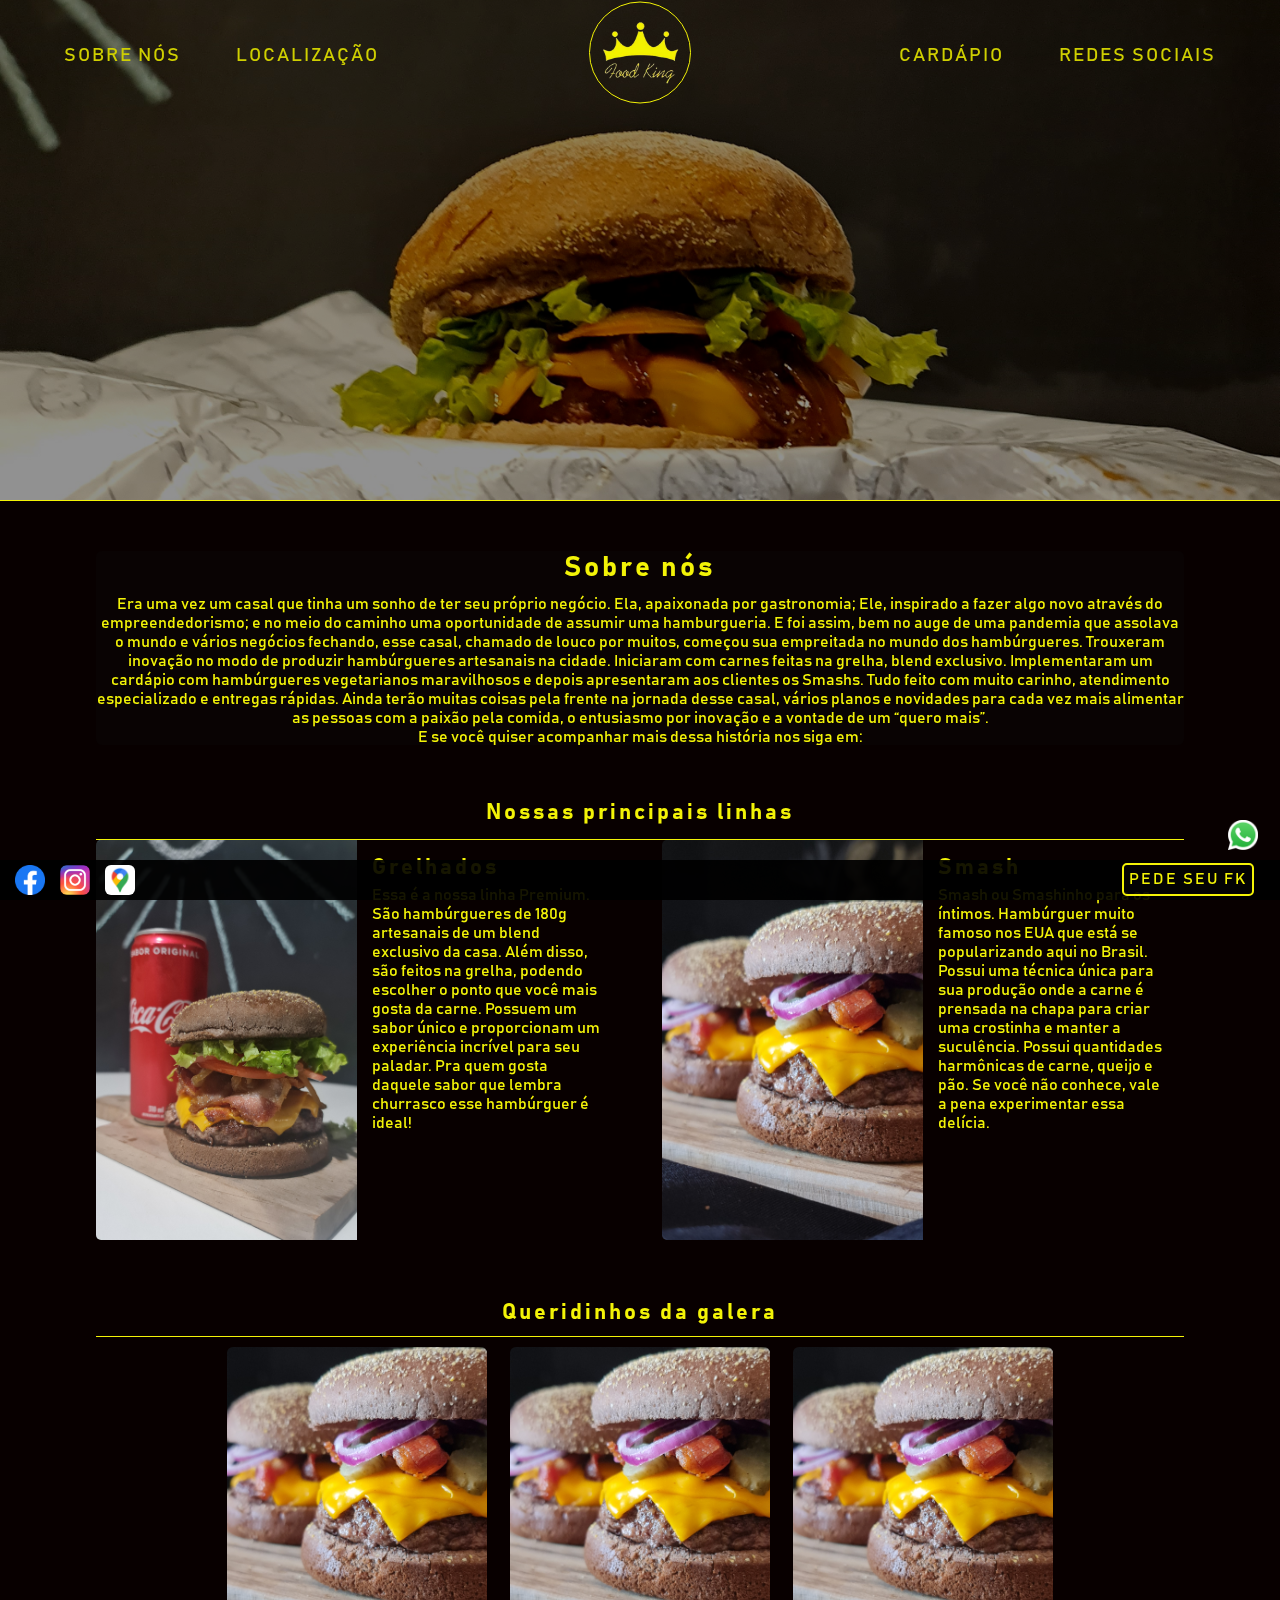
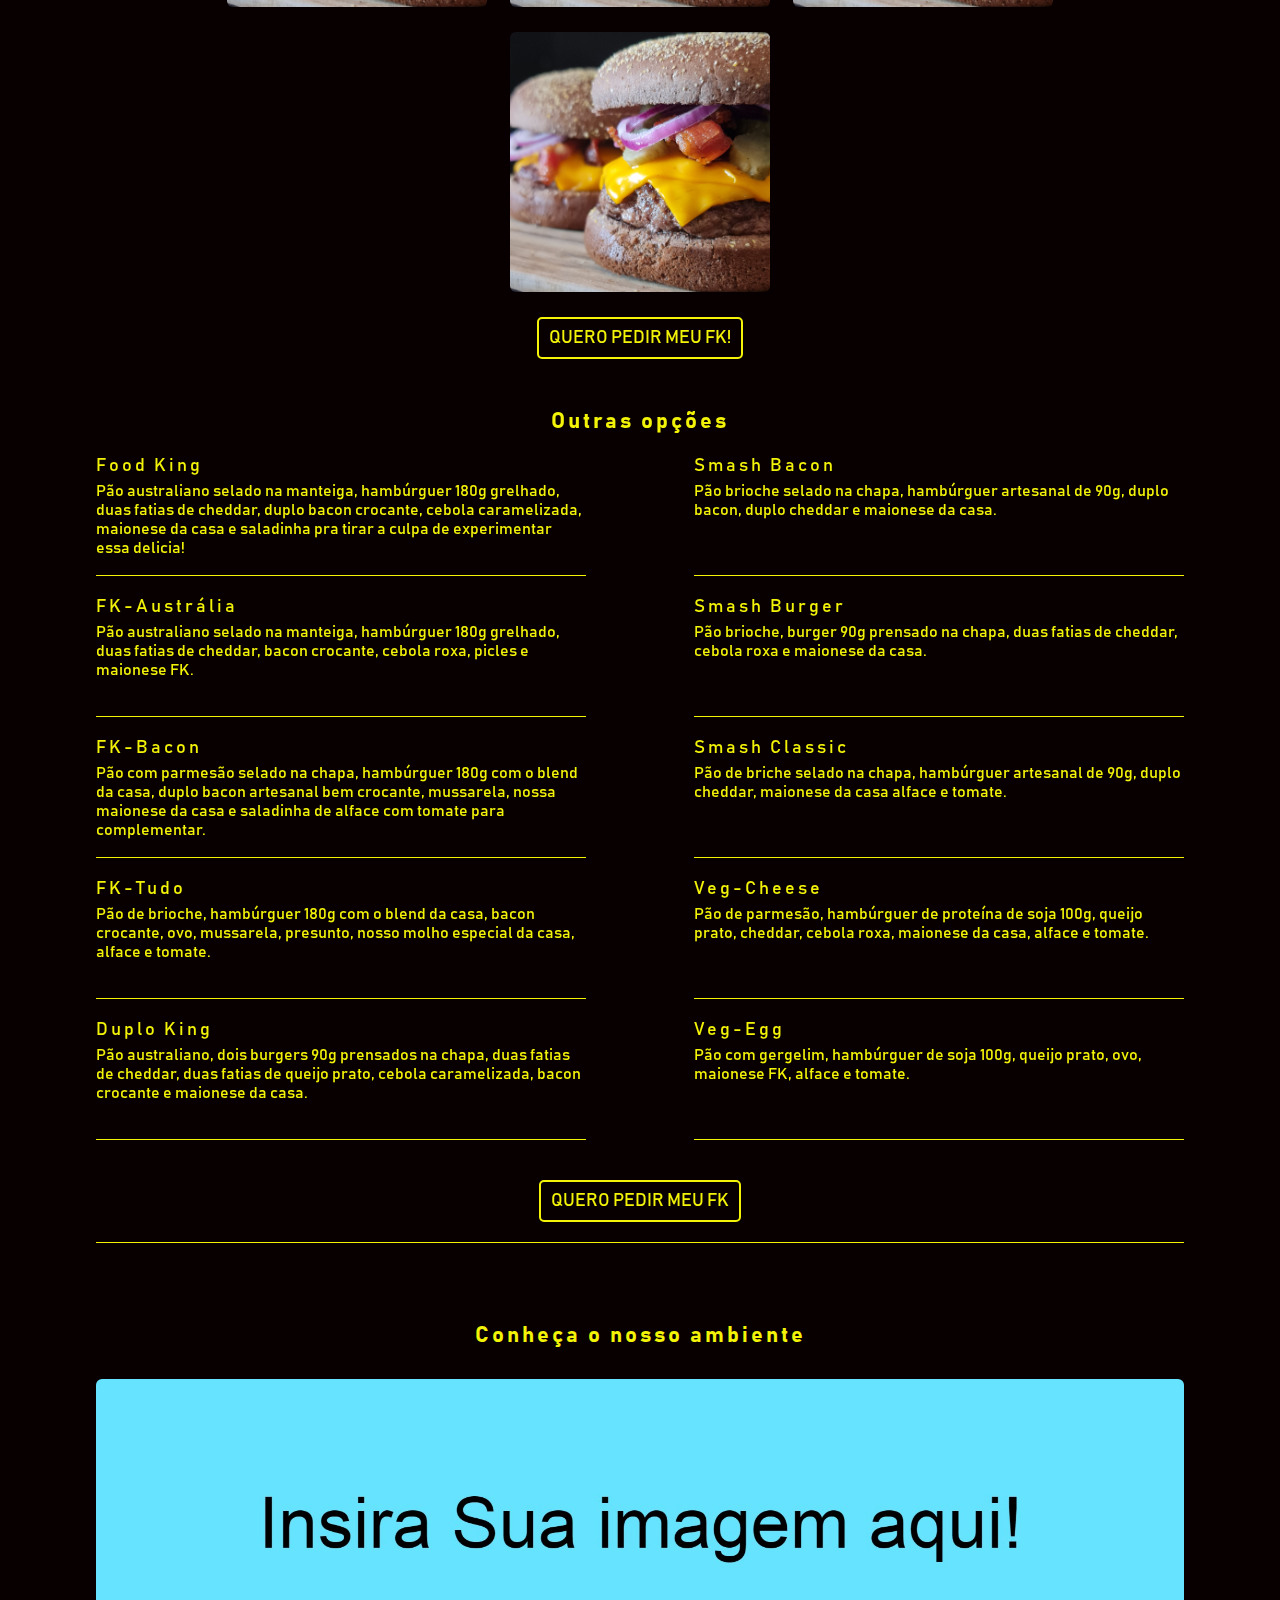
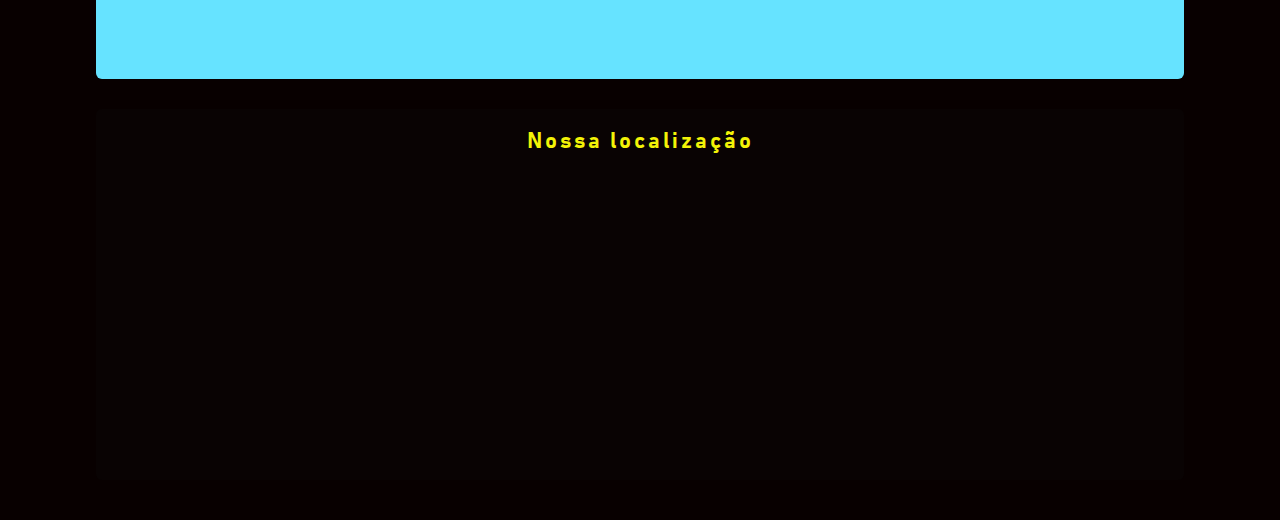
==== commit 22cd6ede: "Add files via upload" ====
--- a/index.html
+++ b/index.html
@@ -136,8 +136,11 @@
         <section id="About"> 
             <div class="AboutSectionsDiv">
                 <div id="AboutContainer">
+                    <div >
+                        <h3 id="AboutUs">Sobre nós</h3>
+                    </div>
+
                         <div id="AboutTextContainer">
-                            <h3 id="AboutUs">Sobre nós</h3>
                             <p id="AboutText">
                                 Era uma vez um casal que tinha um sonho de ter seu próprio negócio. Ela, apaixonada por gastronomia; Ele, inspirado a fazer algo novo através do empreendedorismo; e no meio do caminho uma oportunidade de assumir uma hamburgueria. E foi assim, bem no auge de uma pandemia que assolava o mundo e vários negócios fechando, esse casal, chamado de louco por muitos, começou sua empreitada no mundo dos hambúrgueres. 
                                 Trouxeram inovação no modo de produzir hambúrgueres artesanais na cidade. Iniciaram com carnes feitas na grelha, blend exclusivo. Implementaram um cardápio com hambúrgueres vegetarianos maravilhosos e depois apresentaram aos clientes os Smashs. Tudo feito com muito carinho, atendimento especializado e entregas rápidas.
@@ -146,6 +149,12 @@
                                E se você quiser acompanhar mais dessa história nos siga em:<a style="color: #f3f307; border-bottom: solid 1px #f3f307; padding-bottom: 2px;" href="https://www.instagram.com/foodkingitba/"><h3 style="padding-top: 5px;">@foodkingitba</h3></a>
                             </p>
                         </div>
+                </div>
+                <div style="margin-bottom: 0px;">
+                    <div style="text-align: center; border-bottom: 1px solid #f3f307; padding-bottom: 8px;">
+                        <h3>Nossas principais linhas</h3>
+
+                    </div>
                 </div>
                 <div class="SectionLocalContainer">
                     <div style=" background-image: url(./Imagens/112.jpg); left: 0%;" class="SectionLocalClass">
--- a/homePage.css
+++ b/homePage.css
@@ -64,7 +64,7 @@
 }
 #AboutUs
 {
-    font-size: 32px;
+    font-size: 28px;
 }
 h3
 {
@@ -117,6 +117,21 @@
     border-bottom: 1px solid #f3f307;
     margin-bottom: 50px;
 }
+@keyframes PageAnimation1
+{
+    from
+    {
+        position: relative;
+        left: -20%;
+        opacity: 0%;
+    }
+    to
+    {
+        position: relative;
+        left: 0%;
+        opacity: 100%;
+    }
+}
 @keyframes MenuImageAnimation
 {
     from
@@ -459,7 +474,7 @@
 transform: translateX(-50%);
 text-align: center;
 width: 100%;
-margin-bottom: 35px;
+margin-bottom: 55px;
 background-color: #0f0f0f3b;
 overflow: hidden;
 }
@@ -467,7 +482,7 @@
 {
     border-radius: 6px;
     position: relative;
-    margin-top: 20px;
+    margin-top: 5px;
     overflow-y: scroll;
     height: 150px;
 }
@@ -570,6 +585,7 @@
 border-bottom: 1px solid #f3f307;
 padding-bottom: 30px;
 margin-bottom: 20px;
+height: 90px;
 }
 #RightBurgers
 {
@@ -1094,9 +1110,10 @@
 {
     font-size: 14px;
 }
+
 p
 {
-    font-size: 12px;
+    font-size: 11.5px;
 }
 .contentDiv
 {
@@ -1195,6 +1212,10 @@
     height: 60px;
     background-color: #000000ee;
     top: 0%;
+}
+.MenuSectionTextContainer
+{
+    height: 130px;
 }
 .CardápioBorder
 {
@@ -1257,36 +1278,53 @@
         height: 200px;
 
     }
-}
-
-@media  screen and (max-width: 393px)
-{
-    p
-    {
-        font-size: 10px;
-    }
-    .HightlightBurgersImage
-    {
-        width: 130px;
-        height: 130px;
-    }
+    .NameMenuItens
+    {
+        font-size: 15px;
+    }
+}
+
+@media  screen and (max-width: 391px)
+{
+
     #MenuContainer
 {
     height: 60px;
     background-color: #000000ee;
     top: 0%;
 }
+    .BuyLink
+    {
+        font-size: 12px;
+    }
+    .HightlightBurgersImage
+    {
+        width: 120px;
+        height: 120px;
+    }
     .NameMenuItens
     {
-        font-size: 14px;
+        font-size: 10px;
+    }
+    h1
+    {
+        font-size: 18px;
+    }
+    h2
+    {
+        font-size: 13px;
+    }
+    h3
+    {
+        font-size: 12px;
     }
     h4
     {
-        font-size: 18px;
+        font-size: 12px;
     }
     h5
     {
-        font-size: 18px;
+        font-size: 12px;
     }
     #SliderImageContainer
     {
@@ -1297,13 +1335,52 @@
 {
     font-size: 10px;
 }
-h1
-{
-    font-size: 26px;
-}
-h2
-{
-    font-size: 20px;
+.SectionLocalClass
+{
+    background-size: 40%;
+    background-position-x: left;
+    background-position-y: top;
+    background-repeat: no-repeat;
+    height: 180px;
+}
+#RightAbout
+{
+    border-radius: 5px;
+    text-align: right;
+    width: 100%;
+    margin-top: 10px;
+    background-size: 40%;
+    background-position-x: right;
+    background-position-y: 25%;
+    display: block;
+    position: relative;
+}
+#RightAboutText
+{
+    position: absolute;
+    right: 40%;
+}
+.contentDiv
+{
+    margin-top: 10px;
+    margin-left: 15px;
+    margin-right: 15px;
+    position: absolute;
+    left: 40%;
+    display: inline-block;
+}
+p
+{
+    font-size: 9px;
+}
+#Menu
+{
+    position: relative;
+    height: 280px;
+}
+#maps
+{
+    height: 200px;
 }
 .MenuLinkList
 {
@@ -1318,27 +1395,27 @@
     font-size: 26px;
     
 }
+#MenuListLeft
+{
+opacity: 0%;
+z-index: 0;
+}
+#MenuListRight
+{
+    opacity: 0%;
+    z-index: 0;
+}
 #SocialMediasList
 {
     opacity: 0%;
     position: absolute;
-    right: 500%;
-    transform: translate(50%,-70%);
+    right: 50%;
+    transform: translate(50%,-40%);
     padding-top: 0px;
     width: 130px;
 }
-#MenuListLeft
-{
-opacity: 0%;
-z-index: 0;
-}
-#MenuListRight
-{
-    opacity: 0%;
-    z-index: 0;
-}
-}
-@media  screen and (max-width: 281px)
+}
+@media  screen and (max-width: 330px)
 {
 
     #MenuContainer
@@ -1468,4 +1545,139 @@
     padding-top: 0px;
     width: 130px;
 }
+}
+@media  screen and (max-width: 263px)
+{
+
+    #MenuContainer
+{
+    height: 60px;
+    background-color: #000000ee;
+    top: 0%;
+}
+    .BuyLink
+    {
+        font-size: 12px;
+    }
+    .HightlightBurgersImage
+    {
+        width: 80px;
+        height: 80px;
+    }
+    .NameMenuItens
+    {
+        font-size: 10px;
+    }
+    h1
+    {
+        font-size: 15px;
+    }
+    h2
+    {
+        font-size: 11px;
+    }
+    h3
+    {
+        font-size: 12px;
+    }
+    h4
+    {
+        font-size: 12px;
+    }
+    h5
+    {
+        font-size: 12px;
+    }
+    #SliderImageContainer
+    {
+        height: 200px;
+
+    }
+    .MenuLinkList
+{
+    font-size: 10px;
+}
+.SectionLocalClass
+{
+    background-size: 40%;
+    background-position-x: left;
+    background-position-y: top;
+    background-repeat: no-repeat;
+    height: 180px;
+}
+#RightAbout
+{
+    border-radius: 5px;
+    text-align: right;
+    width: 100%;
+    margin-top: 10px;
+    background-size: 40%;
+    background-position-x: right;
+    background-position-y: 25%;
+    display: block;
+    position: relative;
+}
+#RightAboutText
+{
+    position: absolute;
+    right: 40%;
+}
+.contentDiv
+{
+    margin-top: 10px;
+    margin-left: 15px;
+    margin-right: 15px;
+    position: absolute;
+    left: 40%;
+    display: inline-block;
+}
+p
+{
+    font-size: 7.4px;
+}
+#Menu
+{
+    position: relative;
+    height: 280px;
+}
+#maps
+{
+    height: 200px;
+}
+.MenuLinkList
+{
+    padding: 5px;
+    position: relative;
+    list-style: none;
+    font-size: 120%;
+    display: block;
+    text-align: center;
+    text-transform: uppercase;
+    margin: 0px;
+    font-size: 26px;
+    
+}
+#MenuListLeft
+{
+opacity: 0%;
+z-index: 0;
+}
+#MenuListRight
+{
+    opacity: 0%;
+    z-index: 0;
+}
+#SocialMediasList
+{
+    opacity: 0%;
+    position: absolute;
+    right: 50%;
+    transform: translate(50%,-40%);
+    padding-top: 0px;
+    width: 130px;
+}
+.MenuSectionTextContainer
+{
+height: 90px;
+}
 }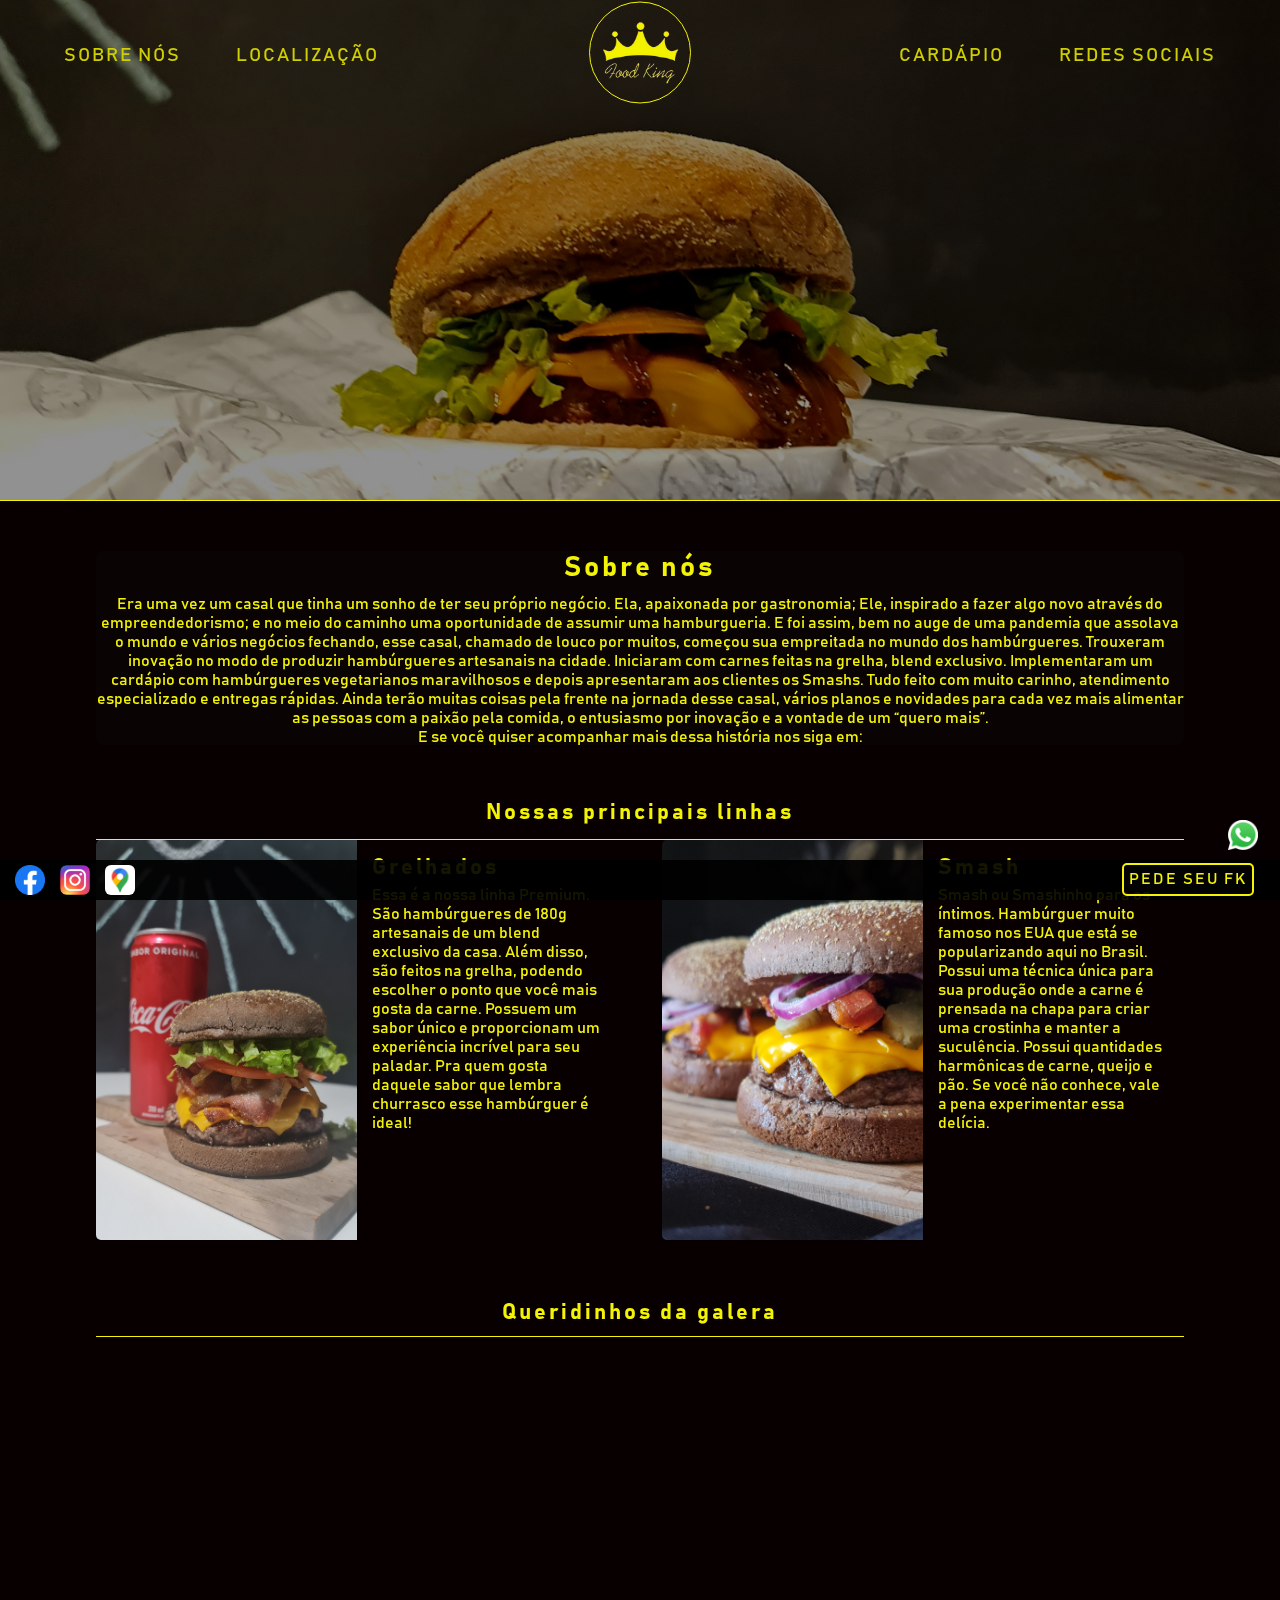
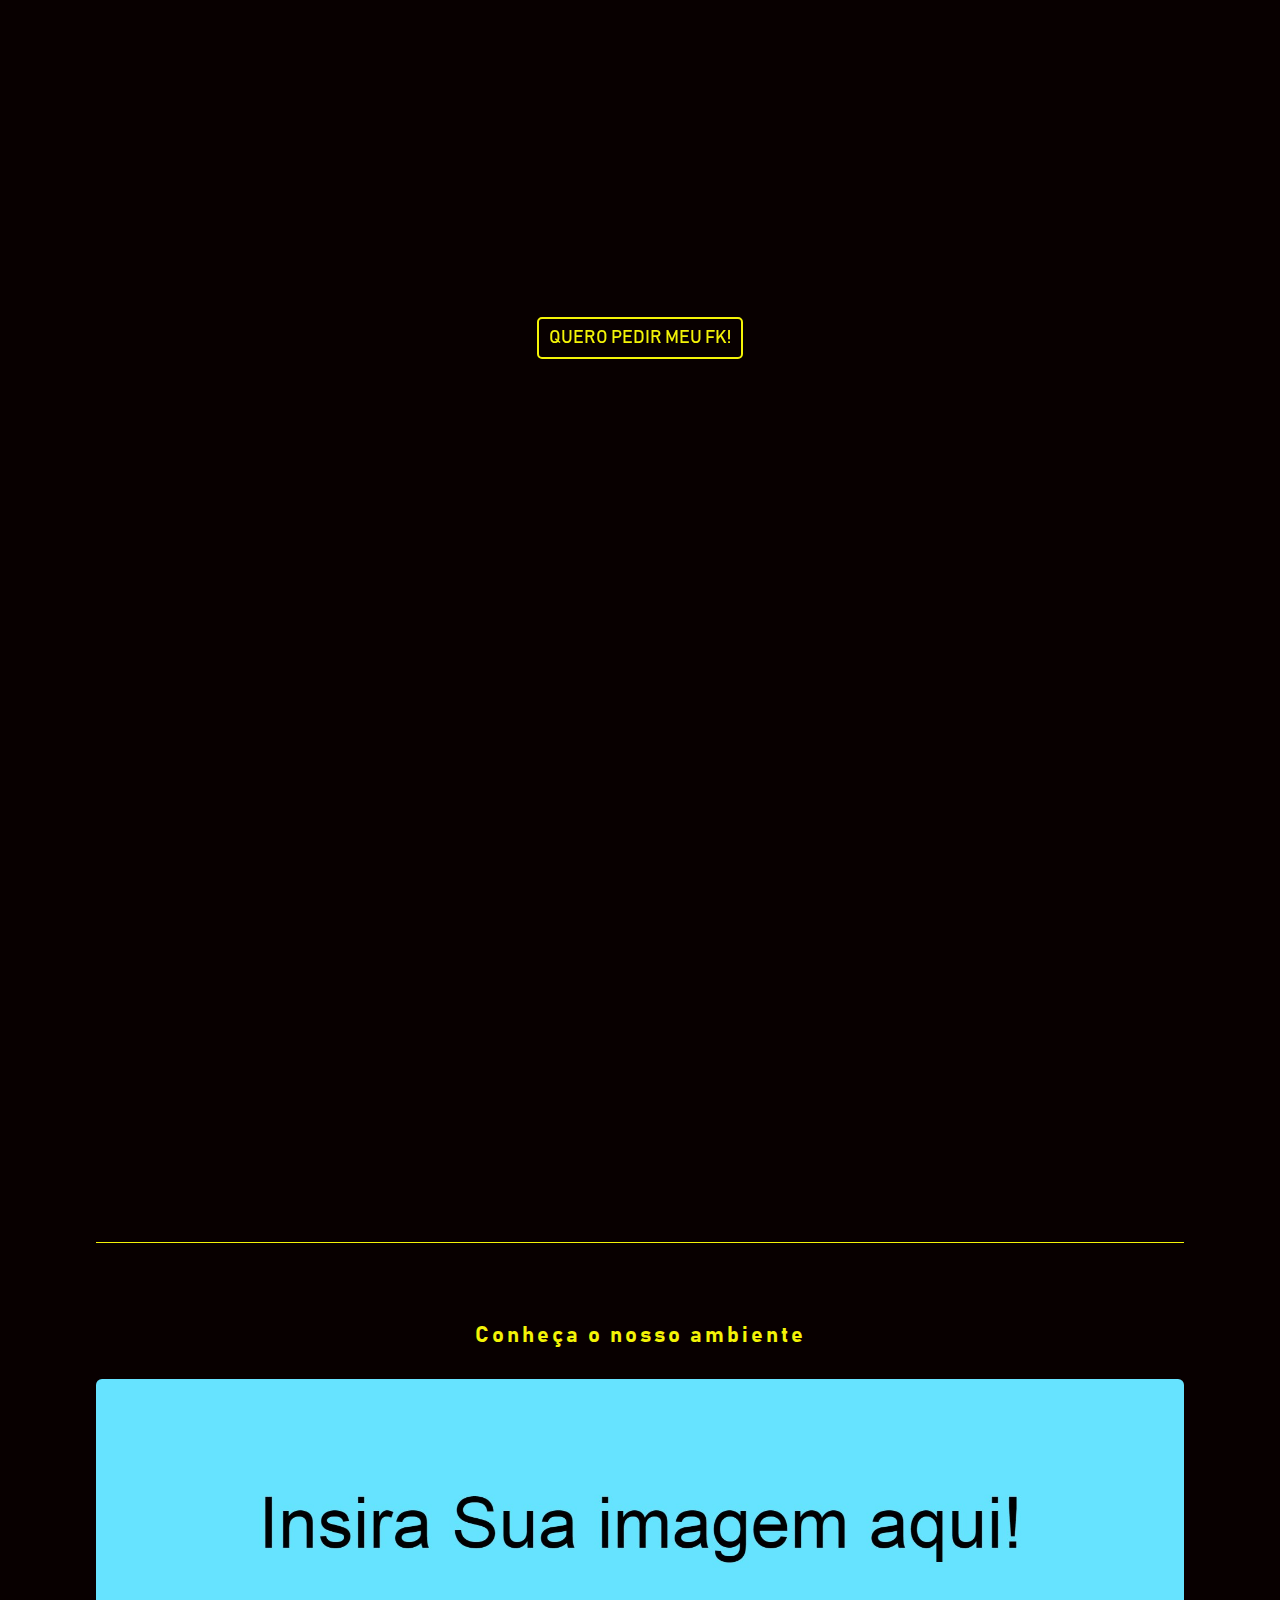
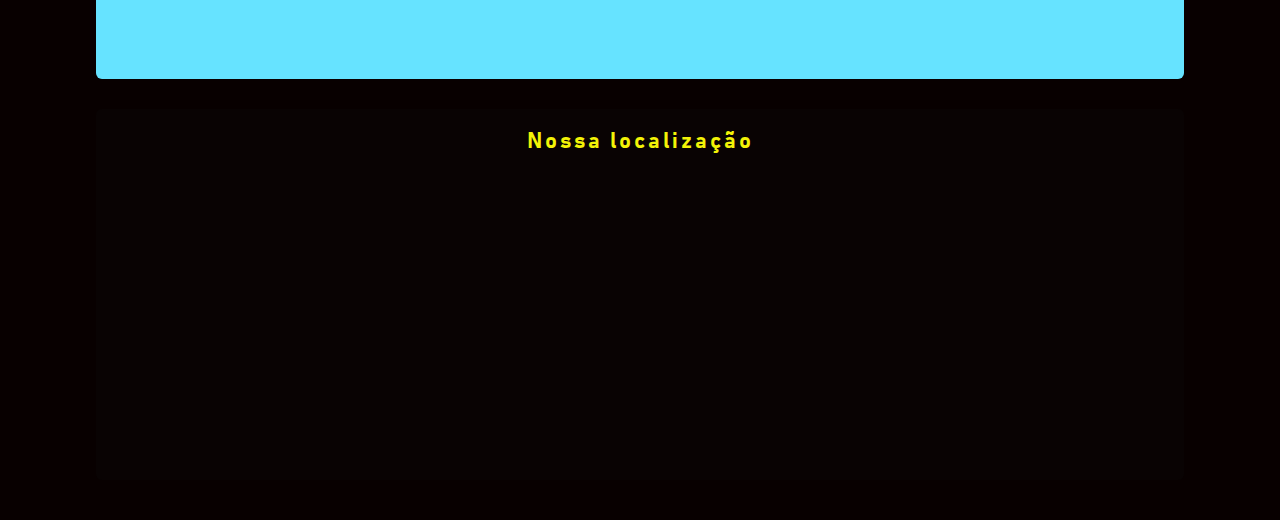
==== commit c7e22acd: "Add files via upload" ====
--- a/index.html
+++ b/index.html
@@ -184,7 +184,7 @@
         <!-- MenuHightlightStart-->
         <section Class="menuSection" id="firstMenuSection"> 
                     <div Class="AboutSectionsDiv">
-                        <div style=" text-align: center; position: relative; left: 50%; transform: translateX(-50%); border-bottom: 1px solid #f3f307; padding-bottom: 10px;">       
+                        <div id="menuSectionTittle">       
                             <h4>Queridinhos da galera</h4>       
                         </div>
                         <div id="BurgersAlign">
@@ -207,7 +207,7 @@
                                </div>
                            </div>
                         </div>
-                        <div style="text-align: center; margin: 30px; margin-top: 20px;">
+                        <div id="buyDiv" style="text-align: center; margin: 30px; margin-top: 20px;">
                             <a class="BuyLink" href="https://site.anota.ai/foodking" style="color: #f3f307;">quero pedir meu fk!</a>
                         </div>
                     </div>
@@ -216,12 +216,12 @@
                 
 
          <!-- MenuSectionStart-->
-        <section class="menuSection"> 
+        <section id="SecondSection" class="menuSection"> 
             <div Class="AboutSectionsDiv" >
                 <div style="display: inline-block; position: relative; left: 50%; transform: translateX(-50%);">
                     <div id="CardápioBorderTest">
                     </div>               
-                    <h4 id="3" >Outras opções</h4>
+                    <h4 id="SecondSectionTittle" >Outras opções</h4>
                 </div>
 
                 <div id="MenuSectionDiv" style="border-bottom: solid 1px #f3f307;">
@@ -292,7 +292,7 @@
                     </div>
 
                     <div style="text-align: center; margin: 30px;">
-                        <a class="BuyLink" href="pedeseufk.html" style="color: #f3f307;">quero pedir meu fk</a>
+                        <a id="SecondSectionBuyLink" class="BuyLink" href="pedeseufk.html" style="color: #f3f307;">quero pedir meu fk</a>
                     </div>
                 </div>
             </div>
--- a/homePage.css
+++ b/homePage.css
@@ -28,6 +28,10 @@
     color:  #f3f307;
     font-size: 100%;
     font-family: Bahnschrift;
+}
+#SecondSectionTittle
+{
+    opacity: 0%;
 }
 header
 {
@@ -526,6 +530,7 @@
 #BurgersAlign
 {
     text-align: center;
+    opacity: 0%;
 }
 #MenuButton
 {
@@ -570,13 +575,16 @@
 width: 100%;
 margin-top: 20px;
 margin-bottom: 30px;
-overflow: hidden;
 }
 .Tables
 {
     display: inline-block;
     width: 45%;
     position: absolute;
+}
+#menuSectionTittle
+{
+    text-align: center; position: relative; left: 50%; transform: translateX(-50%); border-bottom: 1px solid #f3f307; padding-bottom: 10px;
 }
 .MenuSectionTextContainer
 {
@@ -586,6 +594,7 @@
 padding-bottom: 30px;
 margin-bottom: 20px;
 height: 90px;
+opacity: 0%;
 }
 #RightBurgers
 {
@@ -643,6 +652,10 @@
 {
     background-color:#15131442;
 }
+#SecondSectionBuyLink
+{
+    opacity: 0%;
+}
 #RightButton
 {
     z-index: 1;
@@ -654,6 +667,62 @@
     background-color:#15131400;
     border: none;
     font-size: 40px;
+}
+@keyframes SectionsAnimation0
+{
+    from
+    {
+        opacity: 0%;
+        position: relative;
+        left: 15%;
+    }
+    to
+    {
+        opacity: 100%;
+        position: relative;
+        left: 0%; 
+    }
+}
+@keyframes SectionsAnimation1
+{
+    from
+    {
+        opacity: 0%;
+        position: relative;
+        right: 15%;
+    }
+    to
+    {
+        opacity: 100%;
+        position: relative;
+        right: 0%; 
+    }
+}
+@keyframes SectionsAnimation2
+{
+    from
+    {
+        opacity: 0%;
+        position: relative;
+        left: 65%;
+    }
+    to
+    {
+        opacity: 100%;
+        position: relative;
+        left: 50%; 
+    }
+}
+@keyframes SectionsAnimation3
+{
+    from
+    {
+        opacity: 0%;
+    }
+    to
+    {
+        opacity: 100%;
+    }
 }
 @keyframes SlideImagesHidden
 {
@@ -1424,6 +1493,7 @@
     background-color: #000000ee;
     top: 0%;
 }
+
     .BuyLink
     {
         font-size: 12px;
@@ -1466,6 +1536,7 @@
 {
     font-size: 10px;
 }
+
 .SectionLocalClass
 {
     background-size: 40%;
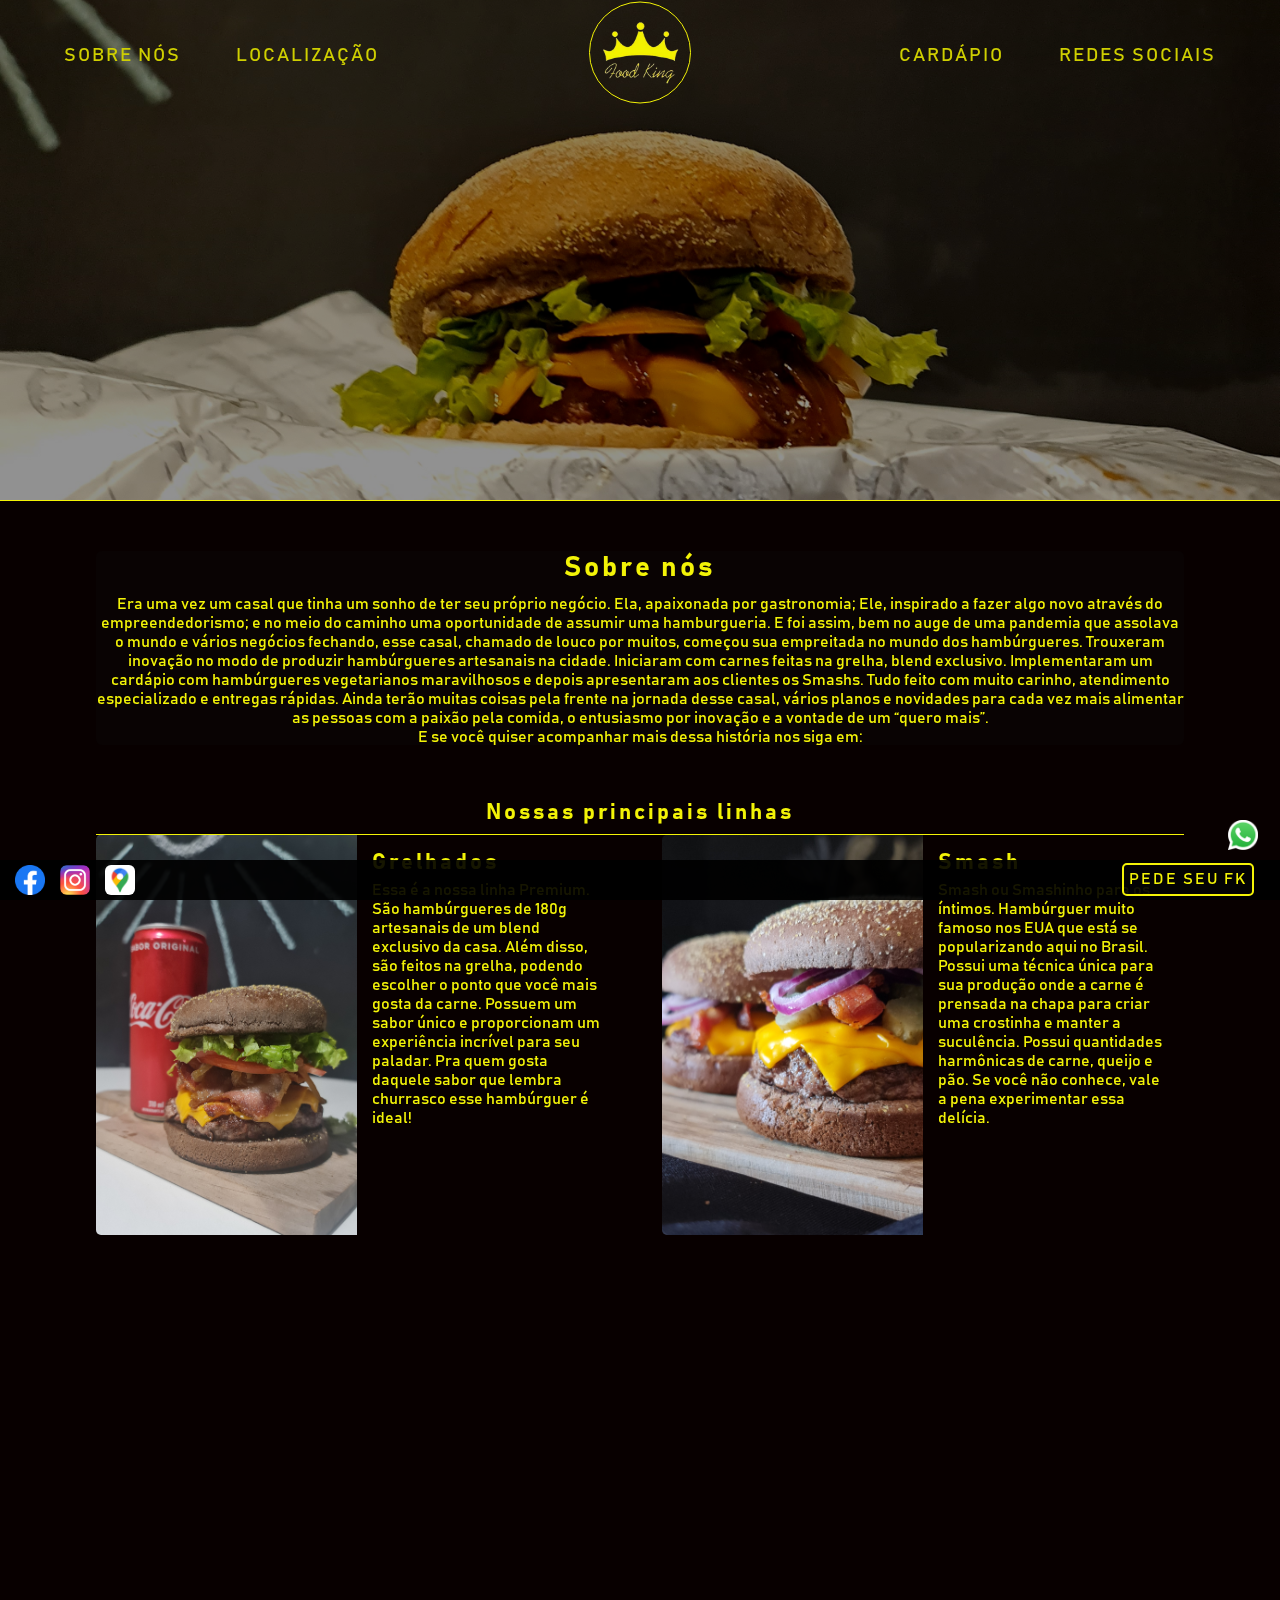
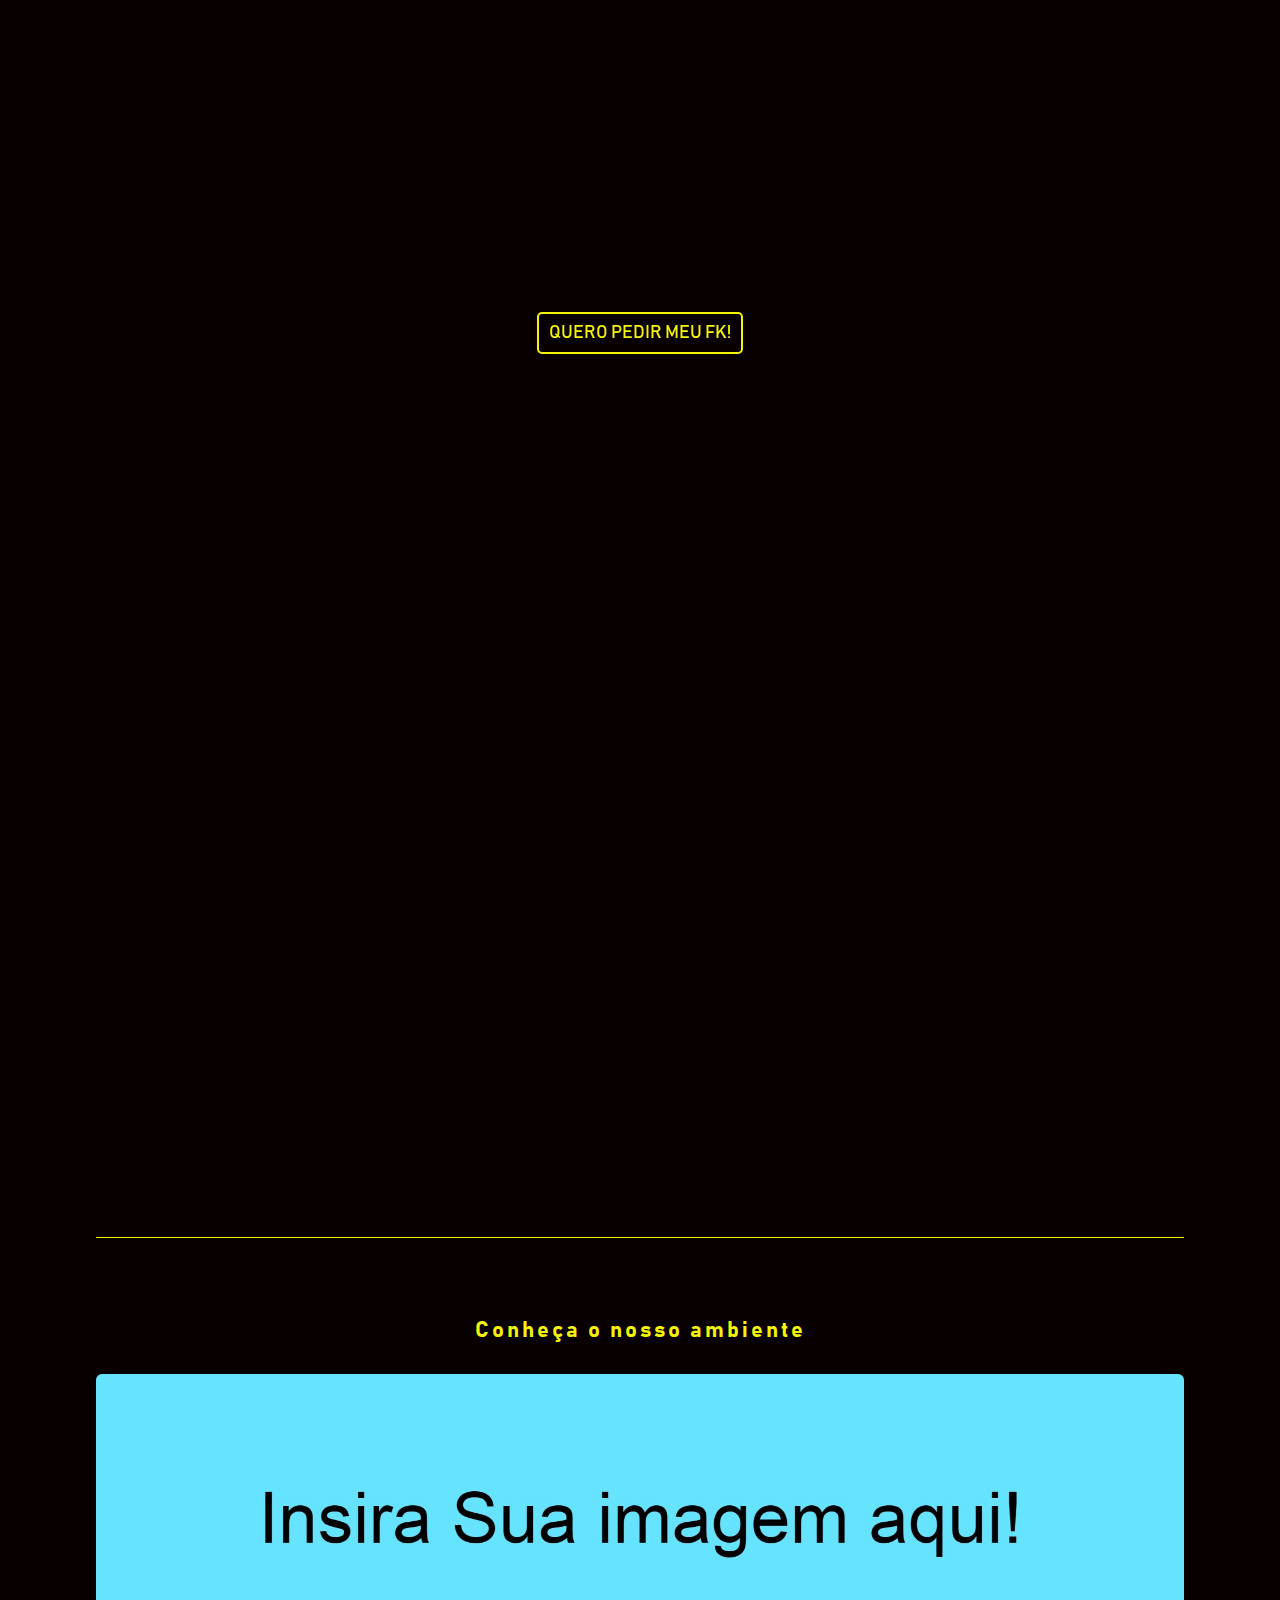
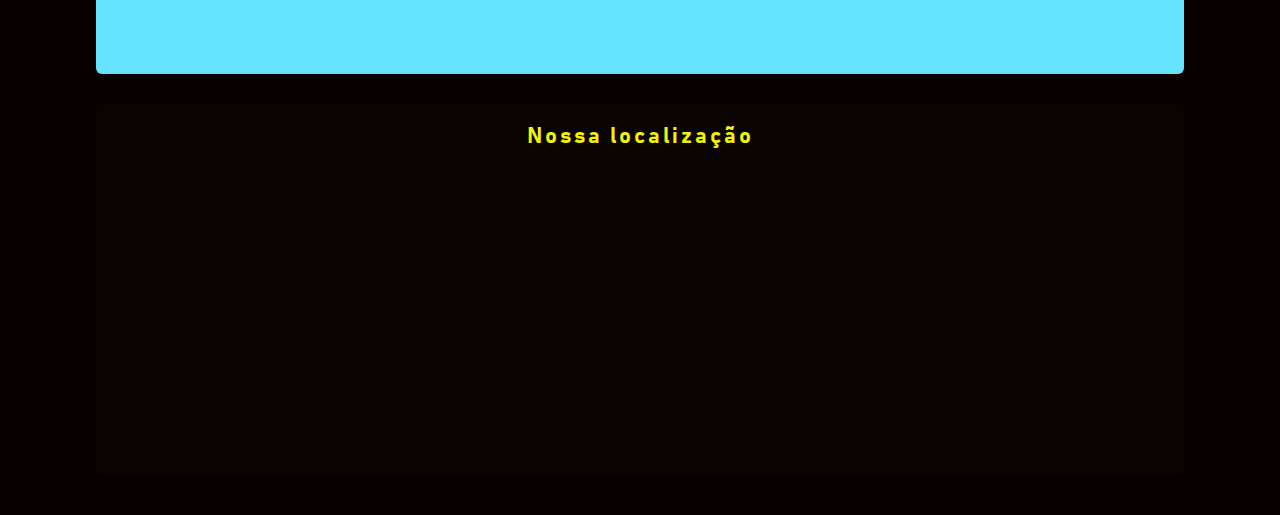
==== commit 953de5e4: "Add files via upload" ====
--- a/index.html
+++ b/index.html
@@ -152,7 +152,7 @@
                 </div>
                 <div style="margin-bottom: 0px;">
                     <div style="text-align: center; border-bottom: 1px solid #f3f307; padding-bottom: 8px;">
-                        <h3>Nossas principais linhas</h3>
+                        <h4>Nossas principais linhas</h4>
 
                     </div>
                 </div>
--- a/homePage.css
+++ b/homePage.css
@@ -652,6 +652,10 @@
 {
     background-color:#15131442;
 }
+#menuSectionTittle
+{
+    opacity: 0%;
+}
 #SecondSectionBuyLink
 {
     opacity: 0%;
